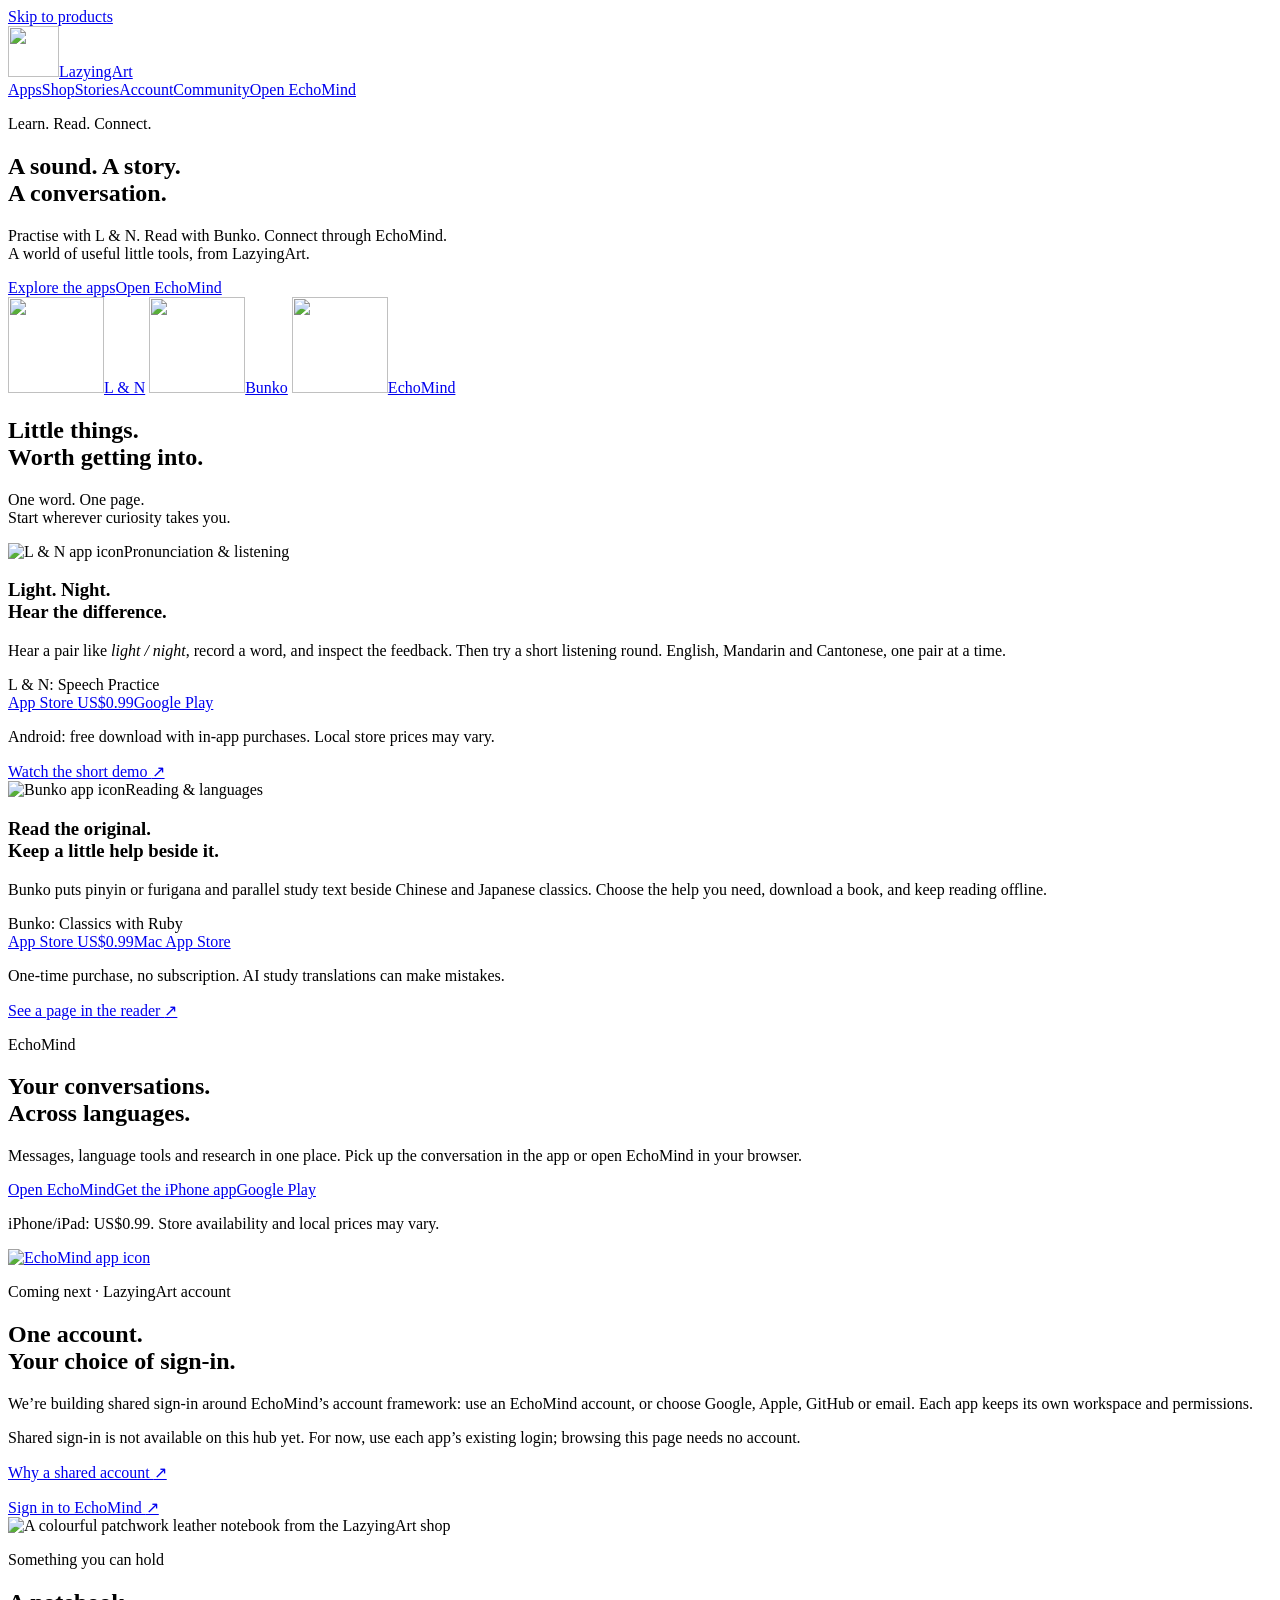
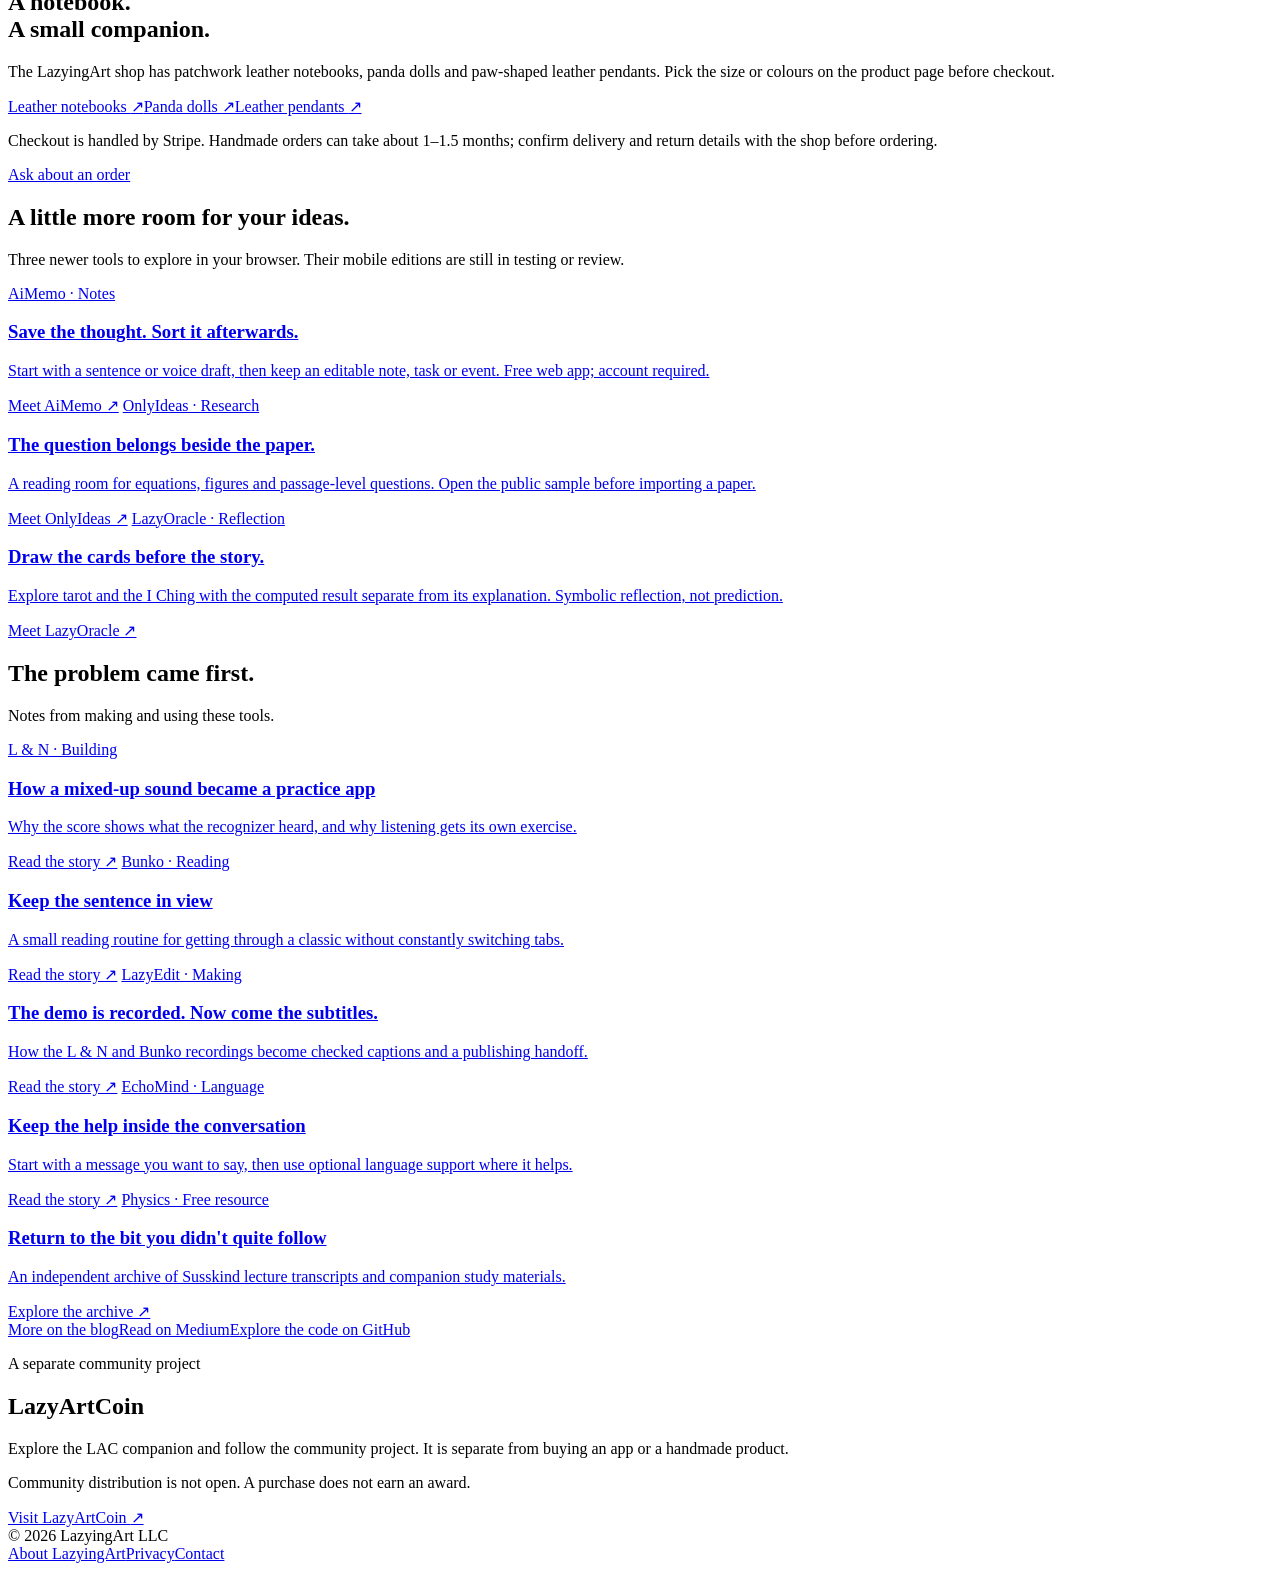
==== public/index.html @ 78e50a81 "Introduce shared account plans and existing EchoMind sign-in" ====
<!doctype html>
<html lang="en">
<head>
  <meta charset="utf-8">
  <meta name="viewport" content="width=device-width, initial-scale=1">
  <title>LazyingArt — tools for learning, reading and making</title>
  <meta name="description" content="L & N pronunciation practice, Bunko's annotated classics, handmade LazyingArt goods, and the stories behind the tools. Find the right app or product and its official checkout.">
  <meta name="theme-color" content="#f5f5f7">
  <meta property="og:title" content="LazyingArt — tools for learning, reading and making">
  <meta property="og:description" content="Small tools built around real problems. Explore L & N, Bunko, handmade goods and the stories behind them.">
  <meta property="og:type" content="website">
  <meta property="og:url" content="https://platform.lazying.art/">
  <meta name="twitter:card" content="summary">
  <link rel="canonical" href="https://platform.lazying.art/">
  <link rel="icon" href="/favicon.ico" type="image/x-icon" sizes="16x16 32x32 48x48 64x64 128x128 256x256">
  <link rel="icon" href="/assets/panda-v1/favicon-32x32.png" type="image/png" sizes="32x32">
  <link rel="icon" href="/assets/panda-v1/favicon-96x96.png" type="image/png" sizes="96x96">
  <link rel="apple-touch-icon" href="/apple-touch-icon.png" sizes="180x180">
  <link rel="manifest" href="/site.webmanifest">
  <link rel="stylesheet" href="/styles.css">
</head>
<body>
  <a class="skip" href="#main">Skip to products</a>
  <header class="header wrap">
    <a class="brand" href="https://lazying.art/" aria-label="LazyingArt home"><img src="/assets/panda-v1/logo-256.png" width="51" height="51" alt=""><span>LazyingArt</span></a>
    <nav aria-label="Main navigation"><a href="#apps">Apps</a><a href="#shop">Shop</a><a href="#stories">Stories</a><a href="#account">Account</a><a href="#community">Community</a><a class="nav-cta" href="https://chat.lazying.art/">Open EchoMind</a></nav>
  </header>
  <main id="main">
    <section class="intro wrap" aria-labelledby="intro-title">
      <p class="eyebrow">Learn. Read. Connect.</p>
      <h1 id="intro-title">A sound. A story.<br><span>A conversation.</span></h1>
      <p class="lede">Practise with L &amp; N. Read with Bunko. Connect through EchoMind.<br class="desktop-break"> A world of useful little tools, from LazyingArt.</p>
      <div class="actions hero-actions"><a class="button" href="#apps">Explore the apps</a><a class="button outline" href="https://chat.lazying.art/">Open EchoMind</a></div>
      <div class="app-shelf" aria-label="Explore LazyingArt apps">
        <a href="#apps"><img src="/assets/landn.png" width="96" height="96" alt=""><span>L &amp; N</span></a>
        <a href="#apps"><img src="/assets/bunko.png" width="96" height="96" alt=""><span>Bunko</span></a>
        <a href="#chat"><img src="/assets/echomind.png" width="96" height="96" alt=""><span>EchoMind</span></a>
      </div>
    </section>

    <section class="wrap section" id="apps" aria-labelledby="apps-title">
      <div class="section-heading"><h2 id="apps-title">Little things.<br>Worth getting into.</h2><p>One word. One page.<br>Start wherever curiosity takes you.</p></div>
      <div class="app-grid">
        <article class="app-card speech">
          <div class="app-top"><img src="/assets/landn.png" width="72" height="72" alt="L & N app icon"><span class="tag">Pronunciation &amp; listening</span></div>
          <h3>Light. Night.<br>Hear the difference.</h3>
          <p>Hear a pair like <em>light / night</em>, record a word, and inspect the feedback. Then try a short listening round. English, Mandarin and Cantonese, one pair at a time.</p>
          <div class="product-name">L &amp; N: Speech Practice</div>
          <div class="actions"><a class="button" href="https://apps.apple.com/us/app/l-n-speech-practice/id6808872450">App Store <span>US$0.99</span></a><a class="button outline" href="https://play.google.com/store/apps/details?id=art.lazying.landn">Google Play</a></div>
          <p class="small">Android: free download with in-app purchases. Local store prices may vary.</p>
          <a class="text-link" href="https://www.youtube.com/shorts/Nlsx_5U6g6U">Watch the short demo <span aria-hidden="true">↗</span></a>
        </article>
        <article class="app-card reader">
          <div class="app-top"><img src="/assets/bunko.png" width="72" height="72" alt="Bunko app icon"><span class="tag">Reading &amp; languages</span></div>
          <h3>Read the original.<br>Keep a little help beside it.</h3>
          <p>Bunko puts pinyin or furigana and parallel study text beside Chinese and Japanese classics. Choose the help you need, download a book, and keep reading offline.</p>
          <div class="product-name">Bunko: Classics with Ruby</div>
          <div class="actions"><a class="button" href="https://apps.apple.com/us/app/bunko-classics-with-ruby/id6815137919">App Store <span>US$0.99</span></a><a class="button outline" href="https://apps.apple.com/us/app/bunko-classics-with-ruby/id6815137919?platform=mac">Mac App Store</a></div>
          <p class="small">One-time purchase, no subscription. AI study translations can make mistakes.</p>
          <a class="text-link" href="https://www.youtube.com/shorts/CcziX7FoW2M">See a page in the reader <span aria-hidden="true">↗</span></a>
        </article>
      </div>
    </section>

    <section class="wrap section" id="chat" aria-labelledby="chat-title">
      <div class="echo-panel reveal">
        <div class="echo-copy"><p class="eyebrow">EchoMind</p><h2 id="chat-title">Your conversations.<br><span>Across languages.</span></h2><p>Messages, language tools and research in one place. Pick up the conversation in the app or open EchoMind in your browser.</p>
          <div class="actions"><a class="button" href="https://chat.lazying.art/">Open EchoMind</a><a class="button outline" href="https://apps.apple.com/us/app/echomind-language-research/id6793615455">Get the iPhone app</a><a class="button outline" href="https://play.google.com/store/apps/details?id=art.lazying.echomind">Google Play</a></div>
          <p class="small">iPhone/iPad: US$0.99. Store availability and local prices may vary.</p>
        </div>
        <a class="echo-art" href="https://chat.lazying.art/" aria-label="Open EchoMind chat"><img src="/assets/echomind.png" width="360" height="360" loading="lazy" alt="EchoMind app icon"></a>
      </div>
    </section>

    <section class="wrap section" id="account" aria-labelledby="account-title">
      <div class="community-panel account-panel">
        <div><p class="eyebrow">Coming next · LazyingArt account</p><h2 id="account-title">One account.<br>Your choice of sign-in.</h2><p>We’re building shared sign-in around EchoMind’s account framework: use an EchoMind account, or choose Google, Apple, GitHub or email. Each app keeps its own workspace and permissions.</p><p class="small">Shared sign-in is not available on this hub yet. For now, use each app’s existing login; browsing this page needs no account.</p><p><a class="text-link" href="https://blog.lazying.art/html/computer_internet/3873/lazyingart-platform-tools-shared-account.html">Why a shared account <span aria-hidden="true">↗</span></a></p></div>
        <a class="button outline" href="https://chat.lazying.art/login">Sign in to EchoMind <span aria-hidden="true">↗</span></a>
      </div>
    </section>

    <section class="wrap section" id="shop" aria-labelledby="shop-title">
      <div class="shop-panel reveal">
        <img class="notebook" src="/assets/notebook.webp" width="1279" height="1706" loading="lazy" alt="A colourful patchwork leather notebook from the LazyingArt shop">
        <div class="shop-copy"><p class="eyebrow">Something you can hold</p><h2 id="shop-title">A notebook.<br>A small companion.</h2>
          <p>The LazyingArt shop has patchwork leather notebooks, panda dolls and paw-shaped leather pendants. Pick the size or colours on the product page before checkout.</p>
          <div class="shop-links"><a href="https://buy.lazying.art/#notebook">Leather notebooks <span aria-hidden="true">↗</span></a><a href="https://buy.lazying.art/#panda">Panda dolls <span aria-hidden="true">↗</span></a><a href="https://buy.lazying.art/#pendant">Leather pendants <span aria-hidden="true">↗</span></a></div>
          <p class="small">Checkout is handled by Stripe. Handmade orders can take about 1–1.5 months; confirm delivery and return details with the shop before ordering.</p>
          <a class="text-link" href="mailto:hello@lazying.art?subject=Handmade%20product%20order">Ask about an order</a>
        </div>
      </div>
    </section>

    <section class="wrap section" id="explore" aria-labelledby="explore-title">
      <div class="section-heading"><h2 id="explore-title">A little more room for your ideas.</h2><p>Three newer tools to explore in your browser. Their mobile editions are still in testing or review.</p></div>
      <div class="story-grid">
        <a class="story" href="https://blog.lazying.art/html/computer_internet/3862/aimemo-turn-a-thought-into-a-note.html"><span class="eyebrow">AiMemo · Notes</span><h3>Save the thought. Sort it afterwards.</h3><p>Start with a sentence or voice draft, then keep an editable note, task or event. Free web app; account required.</p><span class="text-link">Meet AiMemo ↗</span></a>
        <a class="story" href="https://blog.lazying.art/html/computer_internet/3864/onlyideas-read-papers-equations-questions.html"><span class="eyebrow">OnlyIdeas · Research</span><h3>The question belongs beside the paper.</h3><p>A reading room for equations, figures and passage-level questions. Open the public sample before importing a paper.</p><span class="text-link">Meet OnlyIdeas ↗</span></a>
        <a class="story" href="https://blog.lazying.art/html/computer_internet/3866/lazyoracle-cards-rules-before-ai-story.html"><span class="eyebrow">LazyOracle · Reflection</span><h3>Draw the cards before the story.</h3><p>Explore tarot and the I Ching with the computed result separate from its explanation. Symbolic reflection, not prediction.</p><span class="text-link">Meet LazyOracle ↗</span></a>
      </div>
    </section>

    <section class="wrap section" id="stories" aria-labelledby="stories-title">
      <div class="section-heading"><h2 id="stories-title">The problem came first.</h2><p>Notes from making and using these tools.</p></div>
      <div class="story-grid">
        <a class="story" href="https://blog.lazying.art/html/computer_internet/3849/l-and-n-pronunciation-listening-practice.html"><span class="eyebrow">L &amp; N · Building</span><h3>How a mixed-up sound became a practice app</h3><p>Why the score shows what the recognizer heard, and why listening gets its own exercise.</p><span class="text-link">Read the story ↗</span></a>
        <a class="story" href="https://blog.lazying.art/html/books/3853/bunko-chinese-japanese-classics-pinyin-furigana.html"><span class="eyebrow">Bunko · Reading</span><h3>Keep the sentence in view</h3><p>A small reading routine for getting through a classic without constantly switching tabs.</p><span class="text-link">Read the story ↗</span></a>
        <a class="story" href="https://blog.lazying.art/html/computer_internet/3857/app-demo-subtitles-lazyedit-workflow.html"><span class="eyebrow">LazyEdit · Making</span><h3>The demo is recorded. Now come the subtitles.</h3><p>How the L &amp; N and Bunko recordings become checked captions and a publishing handoff.</p><span class="text-link">Read the story ↗</span></a>
        <a class="story" href="https://blog.lazying.art/html/computer_internet/3867/echomind-language-help-in-conversation.html"><span class="eyebrow">EchoMind · Language</span><h3>Keep the help inside the conversation</h3><p>Start with a message you want to say, then use optional language support where it helps.</p><span class="text-link">Read the story ↗</span></a>
        <a class="story" href="https://github.com/lachlanchen/leonardsusskind"><span class="eyebrow">Physics · Free resource</span><h3>Return to the bit you didn't quite follow</h3><p>An independent archive of Susskind lecture transcripts and companion study materials.</p><span class="text-link">Explore the archive ↗</span></a>
      </div>
      <div class="more-links"><a href="https://blog.lazying.art/">More on the blog</a><a href="https://lazyingart.medium.com/">Read on Medium</a><a href="https://github.com/lachlanchen">Explore the code on GitHub</a></div>
    </section>

    <section class="wrap section" id="community" aria-labelledby="community-title">
      <div class="community-panel"><div><p class="eyebrow">A separate community project</p><h2 id="community-title">LazyArtCoin</h2><p>Explore the LAC companion and follow the community project. It is separate from buying an app or a handmade product.</p><p class="small">Community distribution is not open. A purchase does not earn an award.</p></div><a class="button outline" href="https://coin.lazying.art/">Visit LazyArtCoin <span aria-hidden="true">↗</span></a></div>
    </section>
  </main>
  <footer class="wrap footer"><span>© 2026 LazyingArt LLC</span><div><a href="https://lazying.art/">About LazyingArt</a><a href="/privacy.html">Privacy</a><a href="mailto:hello@lazying.art">Contact</a></div></footer>
</body>
</html>
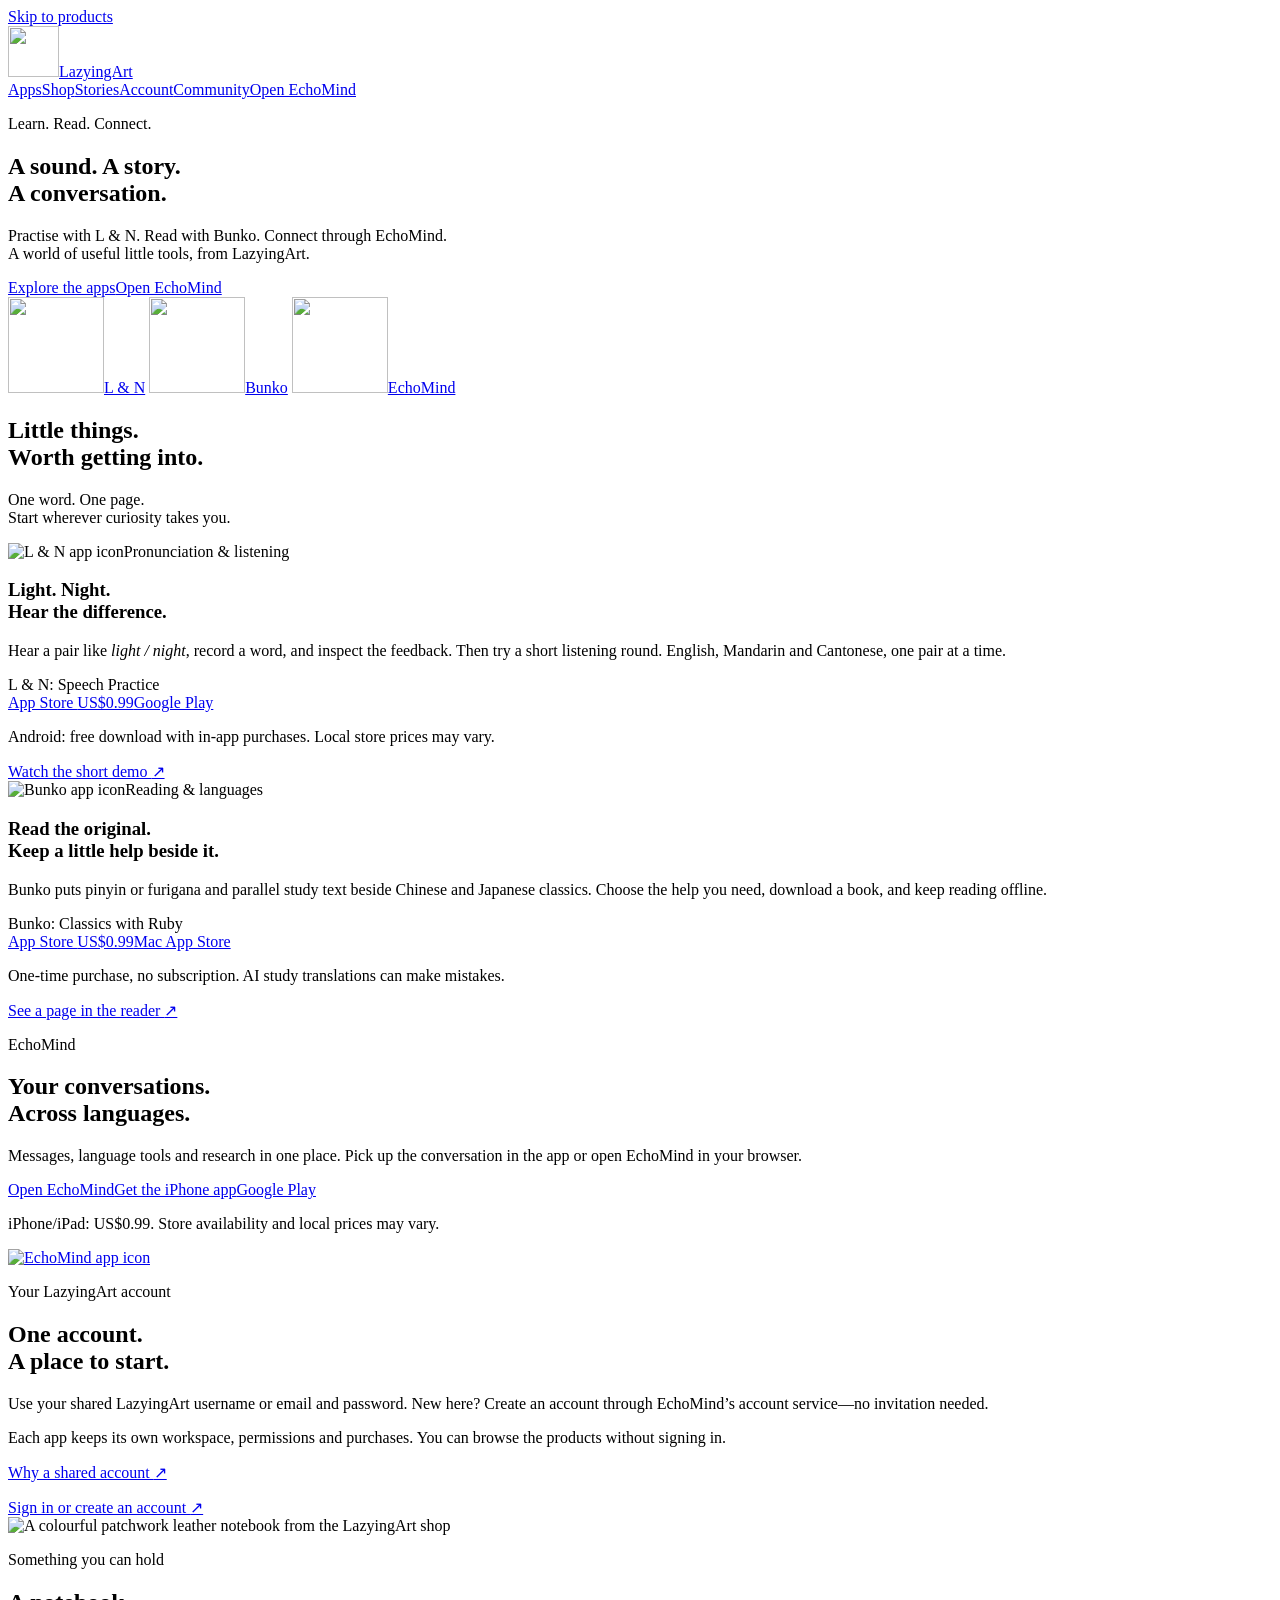
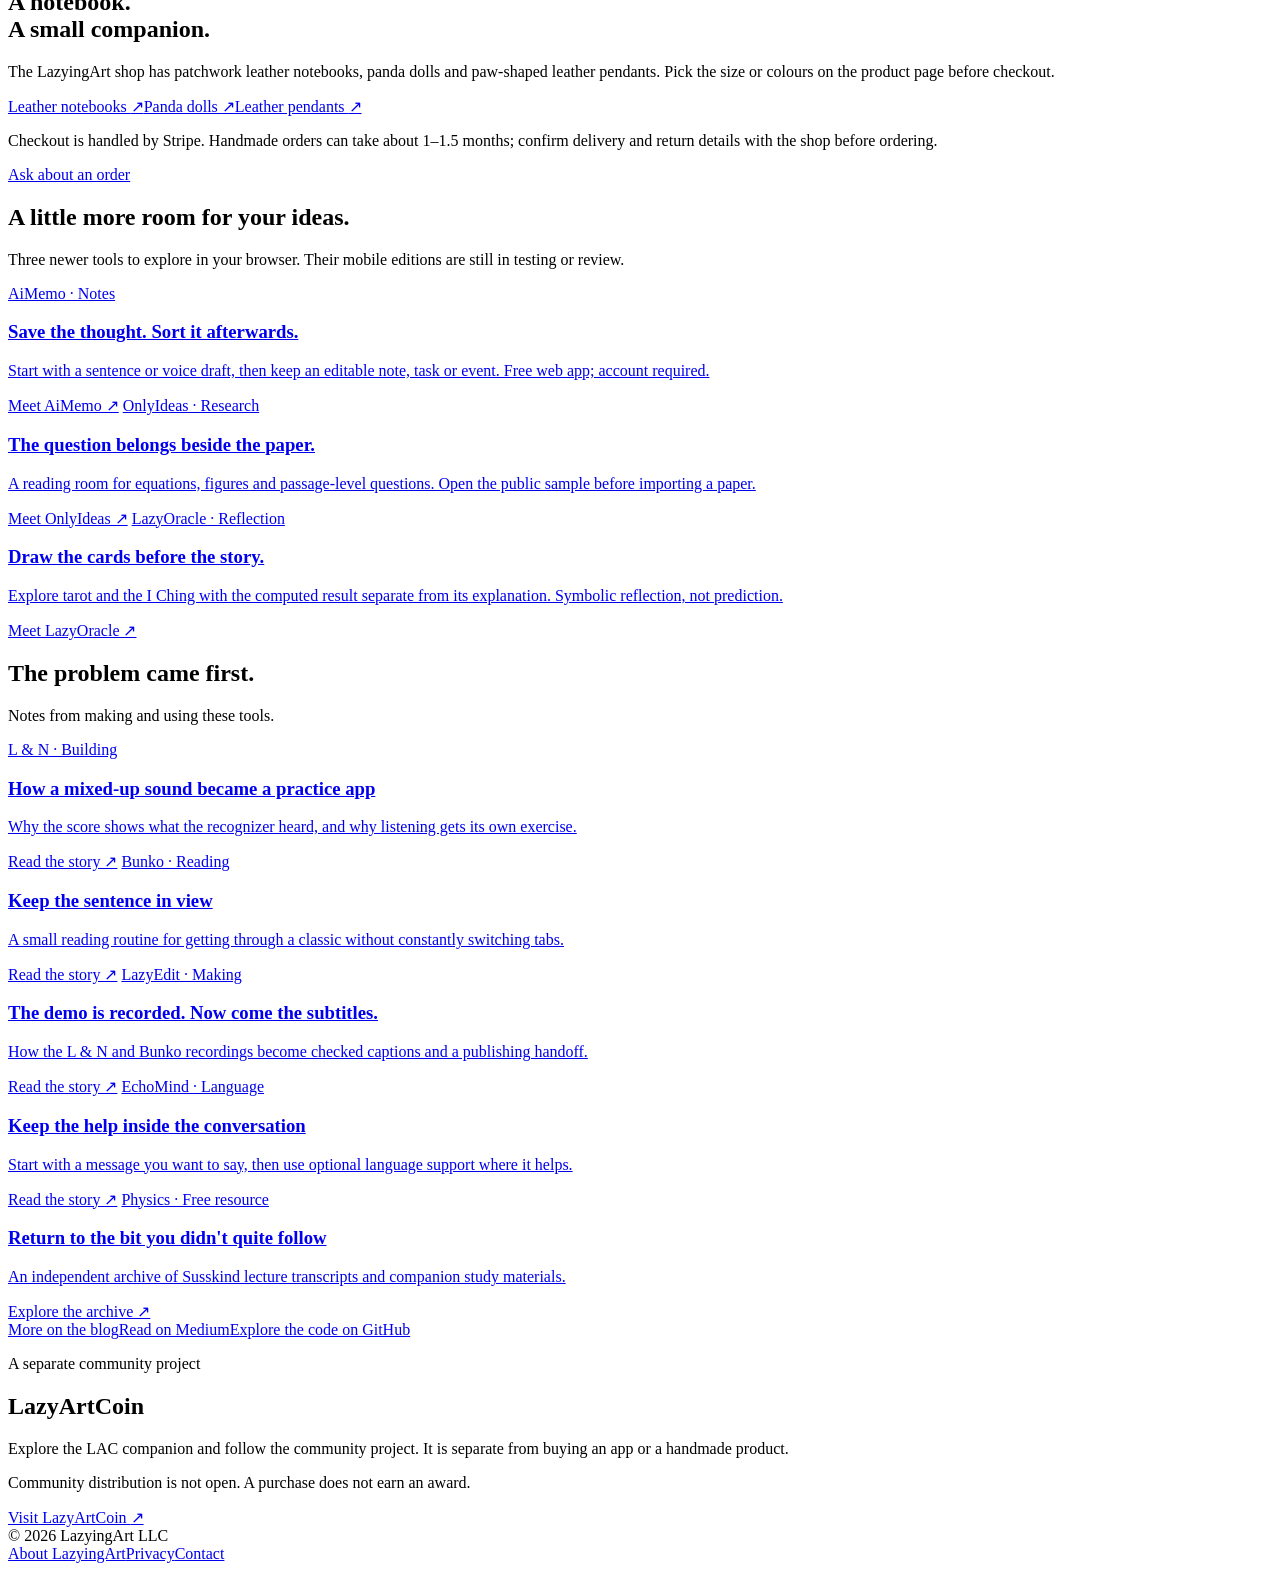
==== commit eaf9ed82: "Prepare account entry and document live qualification gate" ====
--- a/public/index.html
+++ b/public/index.html
@@ -23,7 +23,7 @@
   <a class="skip" href="#main">Skip to products</a>
   <header class="header wrap">
     <a class="brand" href="https://lazying.art/" aria-label="LazyingArt home"><img src="/assets/panda-v1/logo-256.png" width="51" height="51" alt=""><span>LazyingArt</span></a>
-    <nav aria-label="Main navigation"><a href="#apps">Apps</a><a href="#shop">Shop</a><a href="#stories">Stories</a><a href="#account">Account</a><a href="#community">Community</a><a class="nav-cta" href="https://chat.lazying.art/">Open EchoMind</a></nav>
+    <nav aria-label="Main navigation"><a href="#apps">Apps</a><a href="#shop">Shop</a><a href="#stories">Stories</a><a href="/account">Account</a><a href="#community">Community</a><a class="nav-cta" href="https://chat.lazying.art/">Open EchoMind</a></nav>
   </header>
   <main id="main">
     <section class="intro wrap" aria-labelledby="intro-title">
@@ -74,8 +74,8 @@
 
     <section class="wrap section" id="account" aria-labelledby="account-title">
       <div class="community-panel account-panel">
-        <div><p class="eyebrow">Coming next · LazyingArt account</p><h2 id="account-title">One account.<br>Your choice of sign-in.</h2><p>We’re building shared sign-in around EchoMind’s account framework: use an EchoMind account, or choose Google, Apple, GitHub or email. Each app keeps its own workspace and permissions.</p><p class="small">Shared sign-in is not available on this hub yet. For now, use each app’s existing login; browsing this page needs no account.</p><p><a class="text-link" href="https://blog.lazying.art/html/computer_internet/3873/lazyingart-platform-tools-shared-account.html">Why a shared account <span aria-hidden="true">↗</span></a></p></div>
-        <a class="button outline" href="https://chat.lazying.art/login">Sign in to EchoMind <span aria-hidden="true">↗</span></a>
+        <div><p class="eyebrow">Your LazyingArt account</p><h2 id="account-title">One account.<br>A place to start.</h2><p>Use your shared LazyingArt username or email and password. New here? Create an account through EchoMind’s account service—no invitation needed.</p><p class="small">Each app keeps its own workspace, permissions and purchases. You can browse the products without signing in.</p><p><a class="text-link" href="https://blog.lazying.art/html/computer_internet/3873/lazyingart-platform-tools-shared-account.html">Why a shared account <span aria-hidden="true">↗</span></a></p></div>
+        <a class="button outline" href="/account">Sign in or create an account <span aria-hidden="true">↗</span></a>
       </div>
     </section>
 
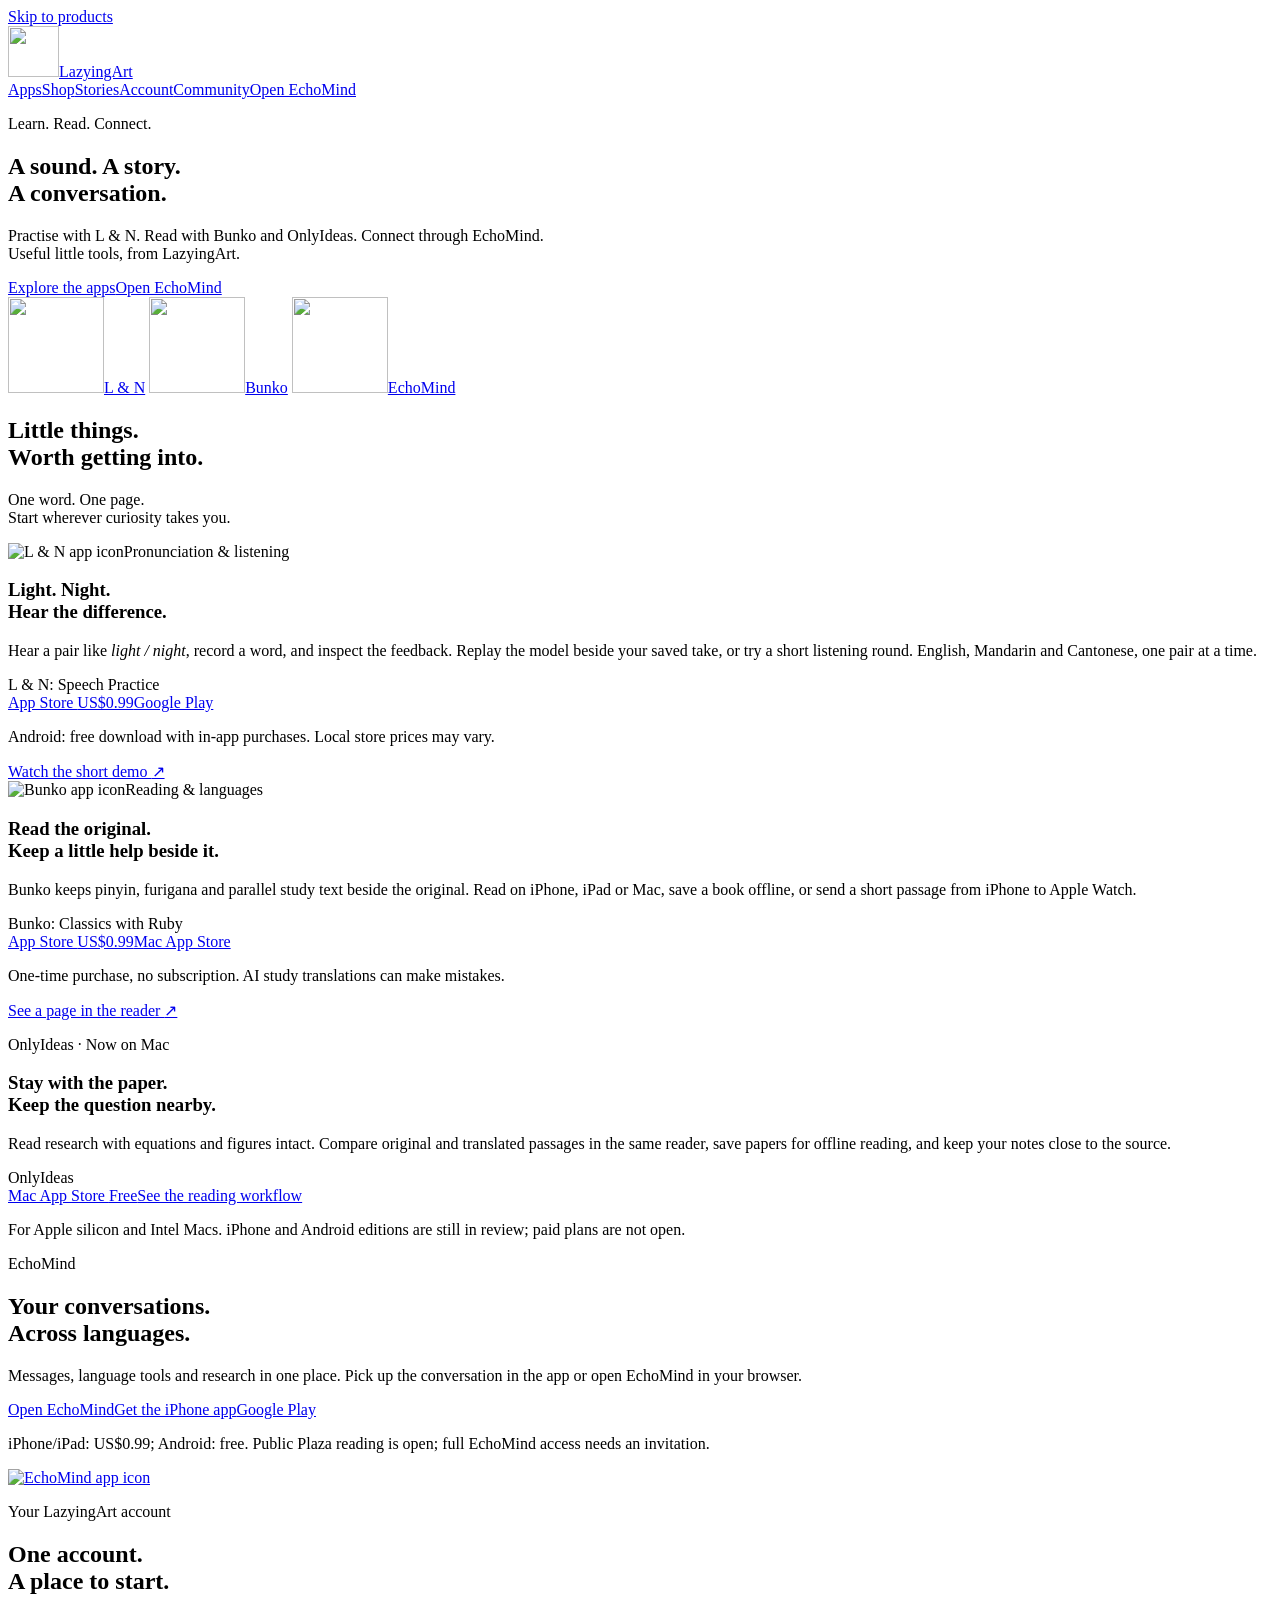
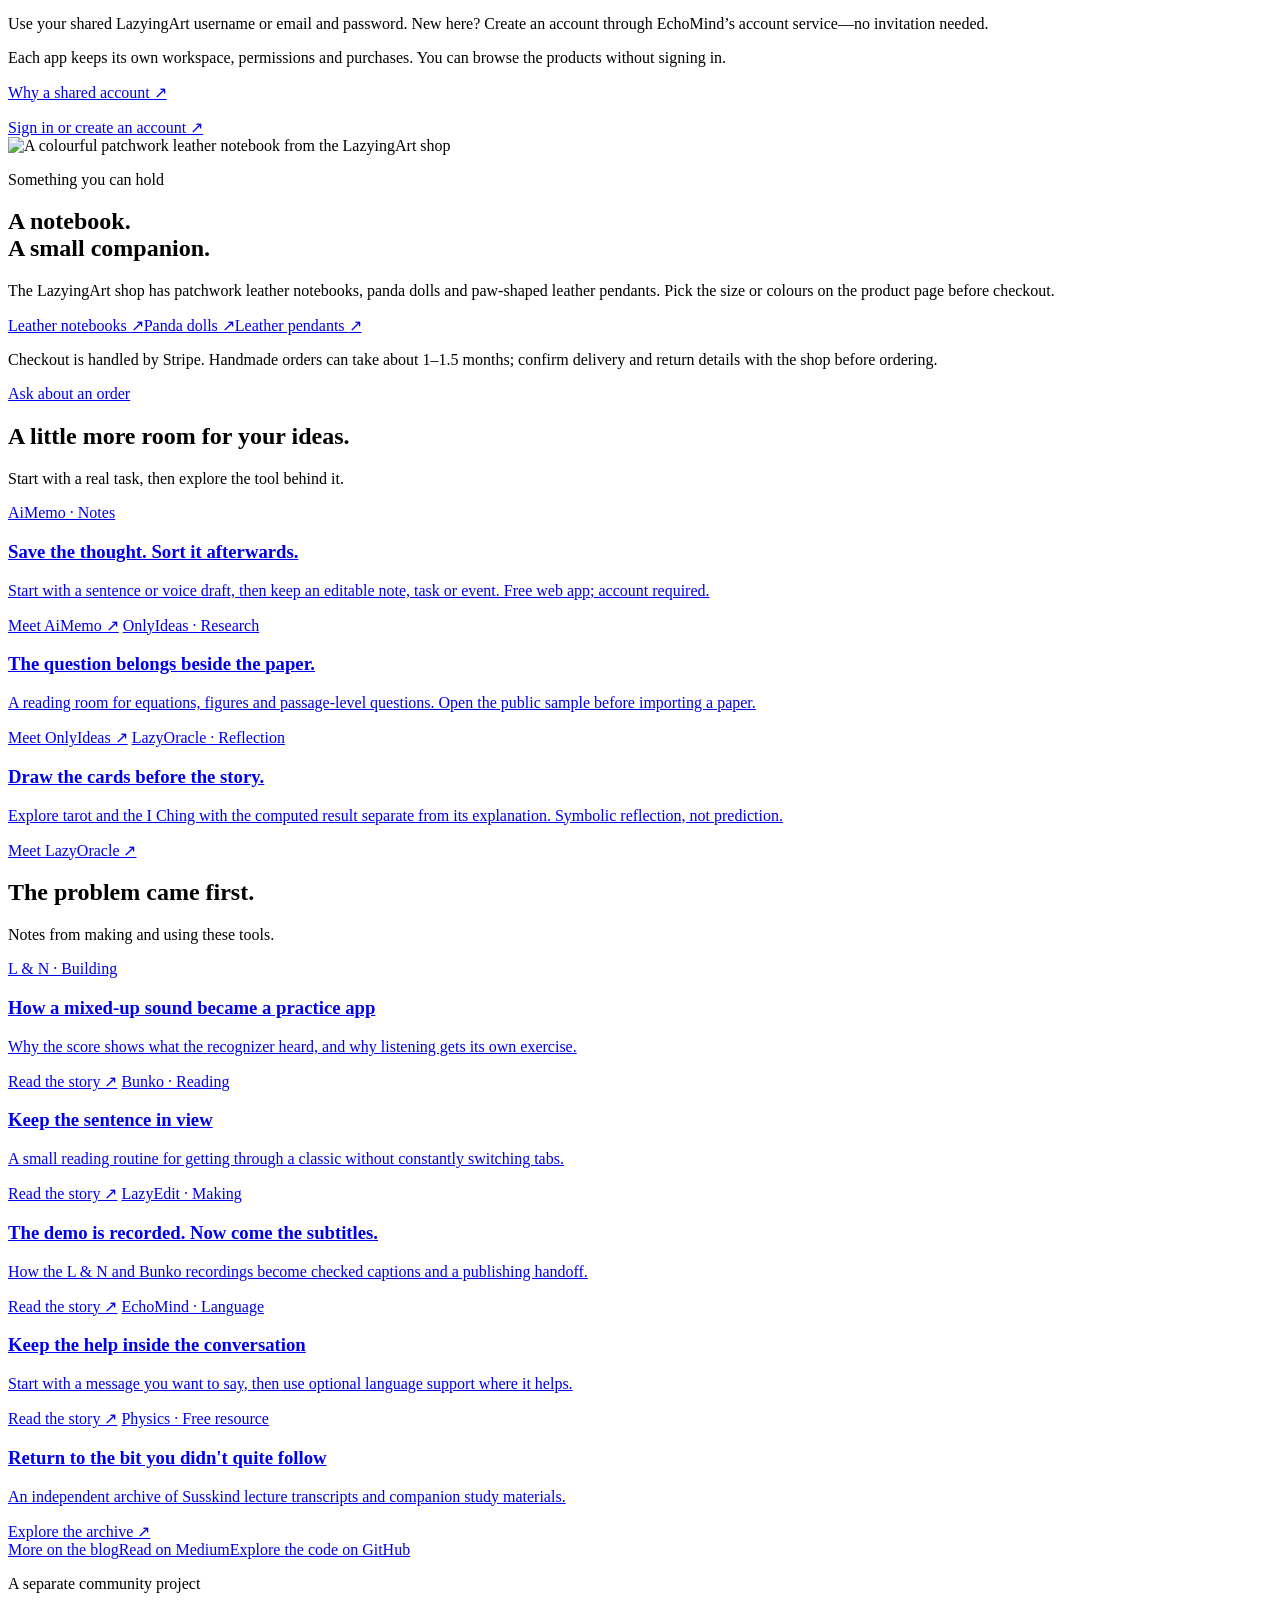
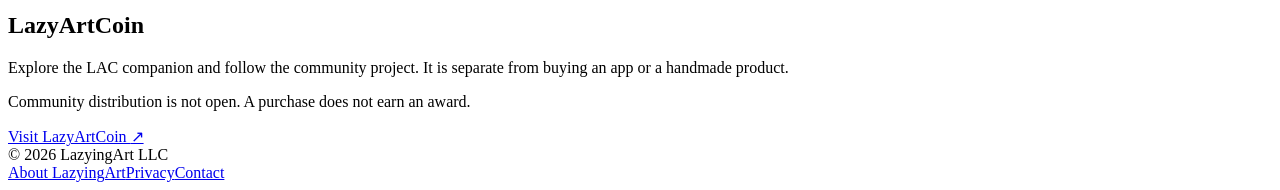
==== commit 45adf3c3: "Feature OnlyIdeas Mac and Bunko Watch with verified access" ====
--- a/public/index.html
+++ b/public/index.html
@@ -4,10 +4,10 @@
   <meta charset="utf-8">
   <meta name="viewport" content="width=device-width, initial-scale=1">
   <title>LazyingArt — tools for learning, reading and making</title>
-  <meta name="description" content="L & N pronunciation practice, Bunko's annotated classics, handmade LazyingArt goods, and the stories behind the tools. Find the right app or product and its official checkout.">
+  <meta name="description" content="Practise with L & N, read classics with Bunko, explore research with OnlyIdeas for Mac, and connect through EchoMind. Find LazyingArt's official apps and handmade goods.">
   <meta name="theme-color" content="#f5f5f7">
   <meta property="og:title" content="LazyingArt — tools for learning, reading and making">
-  <meta property="og:description" content="Small tools built around real problems. Explore L & N, Bunko, handmade goods and the stories behind them.">
+  <meta property="og:description" content="Pronunciation, classics, research and conversation. Explore L & N, Bunko, OnlyIdeas and EchoMind, with official store links.">
   <meta property="og:type" content="website">
   <meta property="og:url" content="https://platform.lazying.art/">
   <meta name="twitter:card" content="summary">
@@ -29,7 +29,7 @@
     <section class="intro wrap" aria-labelledby="intro-title">
       <p class="eyebrow">Learn. Read. Connect.</p>
       <h1 id="intro-title">A sound. A story.<br><span>A conversation.</span></h1>
-      <p class="lede">Practise with L &amp; N. Read with Bunko. Connect through EchoMind.<br class="desktop-break"> A world of useful little tools, from LazyingArt.</p>
+      <p class="lede">Practise with L &amp; N. Read with Bunko and OnlyIdeas. Connect through EchoMind.<br class="desktop-break"> Useful little tools, from LazyingArt.</p>
       <div class="actions hero-actions"><a class="button" href="#apps">Explore the apps</a><a class="button outline" href="https://chat.lazying.art/">Open EchoMind</a></div>
       <div class="app-shelf" aria-label="Explore LazyingArt apps">
         <a href="#apps"><img src="/assets/landn.png" width="96" height="96" alt=""><span>L &amp; N</span></a>
@@ -44,7 +44,7 @@
         <article class="app-card speech">
           <div class="app-top"><img src="/assets/landn.png" width="72" height="72" alt="L & N app icon"><span class="tag">Pronunciation &amp; listening</span></div>
           <h3>Light. Night.<br>Hear the difference.</h3>
-          <p>Hear a pair like <em>light / night</em>, record a word, and inspect the feedback. Then try a short listening round. English, Mandarin and Cantonese, one pair at a time.</p>
+          <p>Hear a pair like <em>light / night</em>, record a word, and inspect the feedback. Replay the model beside your saved take, or try a short listening round. English, Mandarin and Cantonese, one pair at a time.</p>
           <div class="product-name">L &amp; N: Speech Practice</div>
           <div class="actions"><a class="button" href="https://apps.apple.com/us/app/l-n-speech-practice/id6808872450">App Store <span>US$0.99</span></a><a class="button outline" href="https://play.google.com/store/apps/details?id=art.lazying.landn">Google Play</a></div>
           <p class="small">Android: free download with in-app purchases. Local store prices may vary.</p>
@@ -53,11 +53,19 @@
         <article class="app-card reader">
           <div class="app-top"><img src="/assets/bunko.png" width="72" height="72" alt="Bunko app icon"><span class="tag">Reading &amp; languages</span></div>
           <h3>Read the original.<br>Keep a little help beside it.</h3>
-          <p>Bunko puts pinyin or furigana and parallel study text beside Chinese and Japanese classics. Choose the help you need, download a book, and keep reading offline.</p>
+          <p>Bunko keeps pinyin, furigana and parallel study text beside the original. Read on iPhone, iPad or Mac, save a book offline, or send a short passage from iPhone to Apple Watch.</p>
           <div class="product-name">Bunko: Classics with Ruby</div>
           <div class="actions"><a class="button" href="https://apps.apple.com/us/app/bunko-classics-with-ruby/id6815137919">App Store <span>US$0.99</span></a><a class="button outline" href="https://apps.apple.com/us/app/bunko-classics-with-ruby/id6815137919?platform=mac">Mac App Store</a></div>
           <p class="small">One-time purchase, no subscription. AI study translations can make mistakes.</p>
           <a class="text-link" href="https://www.youtube.com/shorts/CcziX7FoW2M">See a page in the reader <span aria-hidden="true">↗</span></a>
+        </article>
+        <article class="app-card research" id="onlyideas">
+          <p class="eyebrow">OnlyIdeas · Now on Mac</p>
+          <h3>Stay with the paper.<br>Keep the question nearby.</h3>
+          <p>Read research with equations and figures intact. Compare original and translated passages in the same reader, save papers for offline reading, and keep your notes close to the source.</p>
+          <div class="product-name">OnlyIdeas</div>
+          <div class="actions"><a class="button" href="https://apps.apple.com/us/app/onlyideas/id6816392935?platform=mac">Mac App Store <span>Free</span></a><a class="button outline" href="https://blog.lazying.art/html/computer_internet/3864/onlyideas-read-papers-equations-questions.html">See the reading workflow</a></div>
+          <p class="small">For Apple silicon and Intel Macs. iPhone and Android editions are still in review; paid plans are not open.</p>
         </article>
       </div>
     </section>
@@ -66,7 +74,7 @@
       <div class="echo-panel reveal">
         <div class="echo-copy"><p class="eyebrow">EchoMind</p><h2 id="chat-title">Your conversations.<br><span>Across languages.</span></h2><p>Messages, language tools and research in one place. Pick up the conversation in the app or open EchoMind in your browser.</p>
           <div class="actions"><a class="button" href="https://chat.lazying.art/">Open EchoMind</a><a class="button outline" href="https://apps.apple.com/us/app/echomind-language-research/id6793615455">Get the iPhone app</a><a class="button outline" href="https://play.google.com/store/apps/details?id=art.lazying.echomind">Google Play</a></div>
-          <p class="small">iPhone/iPad: US$0.99. Store availability and local prices may vary.</p>
+          <p class="small">iPhone/iPad: US$0.99; Android: free. Public Plaza reading is open; full EchoMind access needs an invitation.</p>
         </div>
         <a class="echo-art" href="https://chat.lazying.art/" aria-label="Open EchoMind chat"><img src="/assets/echomind.png" width="360" height="360" loading="lazy" alt="EchoMind app icon"></a>
       </div>
@@ -92,7 +100,7 @@
     </section>
 
     <section class="wrap section" id="explore" aria-labelledby="explore-title">
-      <div class="section-heading"><h2 id="explore-title">A little more room for your ideas.</h2><p>Three newer tools to explore in your browser. Their mobile editions are still in testing or review.</p></div>
+      <div class="section-heading"><h2 id="explore-title">A little more room for your ideas.</h2><p>Start with a real task, then explore the tool behind it.</p></div>
       <div class="story-grid">
         <a class="story" href="https://blog.lazying.art/html/computer_internet/3862/aimemo-turn-a-thought-into-a-note.html"><span class="eyebrow">AiMemo · Notes</span><h3>Save the thought. Sort it afterwards.</h3><p>Start with a sentence or voice draft, then keep an editable note, task or event. Free web app; account required.</p><span class="text-link">Meet AiMemo ↗</span></a>
         <a class="story" href="https://blog.lazying.art/html/computer_internet/3864/onlyideas-read-papers-equations-questions.html"><span class="eyebrow">OnlyIdeas · Research</span><h3>The question belongs beside the paper.</h3><p>A reading room for equations, figures and passage-level questions. Open the public sample before importing a paper.</p><span class="text-link">Meet OnlyIdeas ↗</span></a>
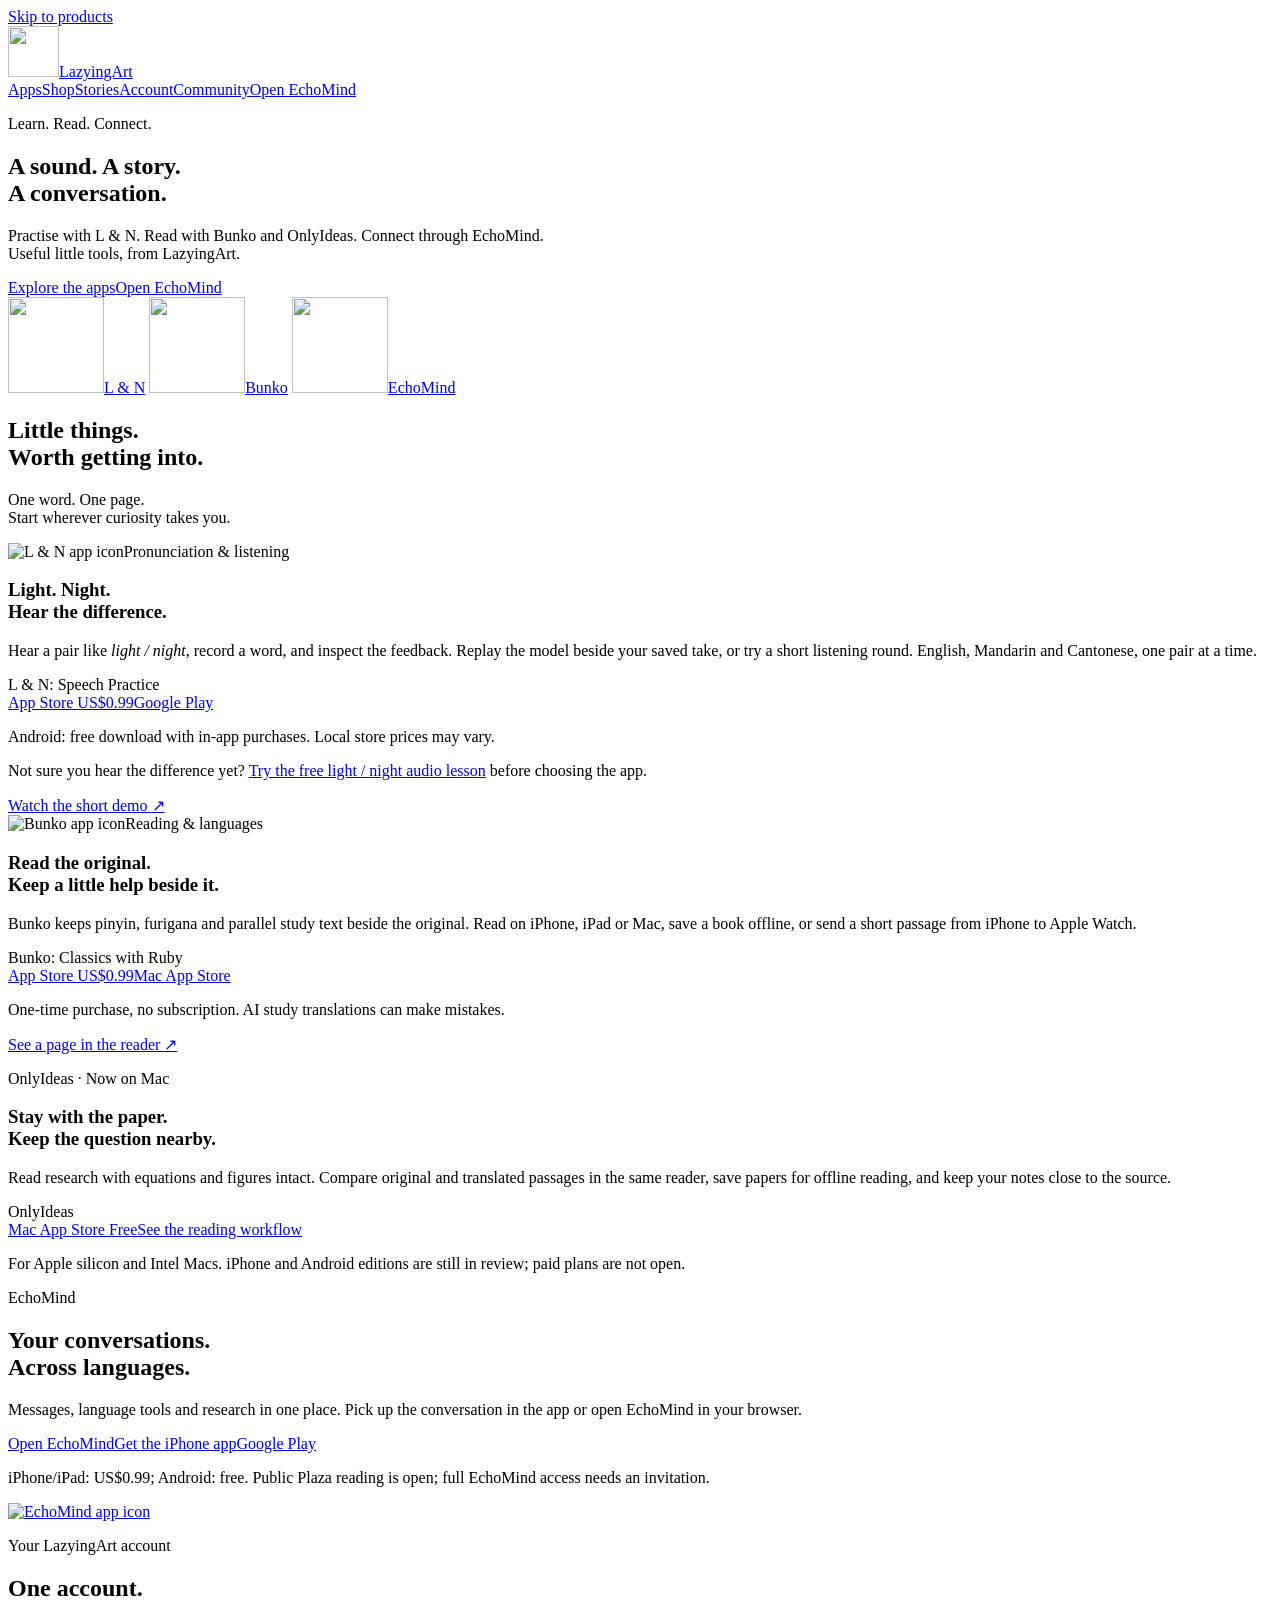
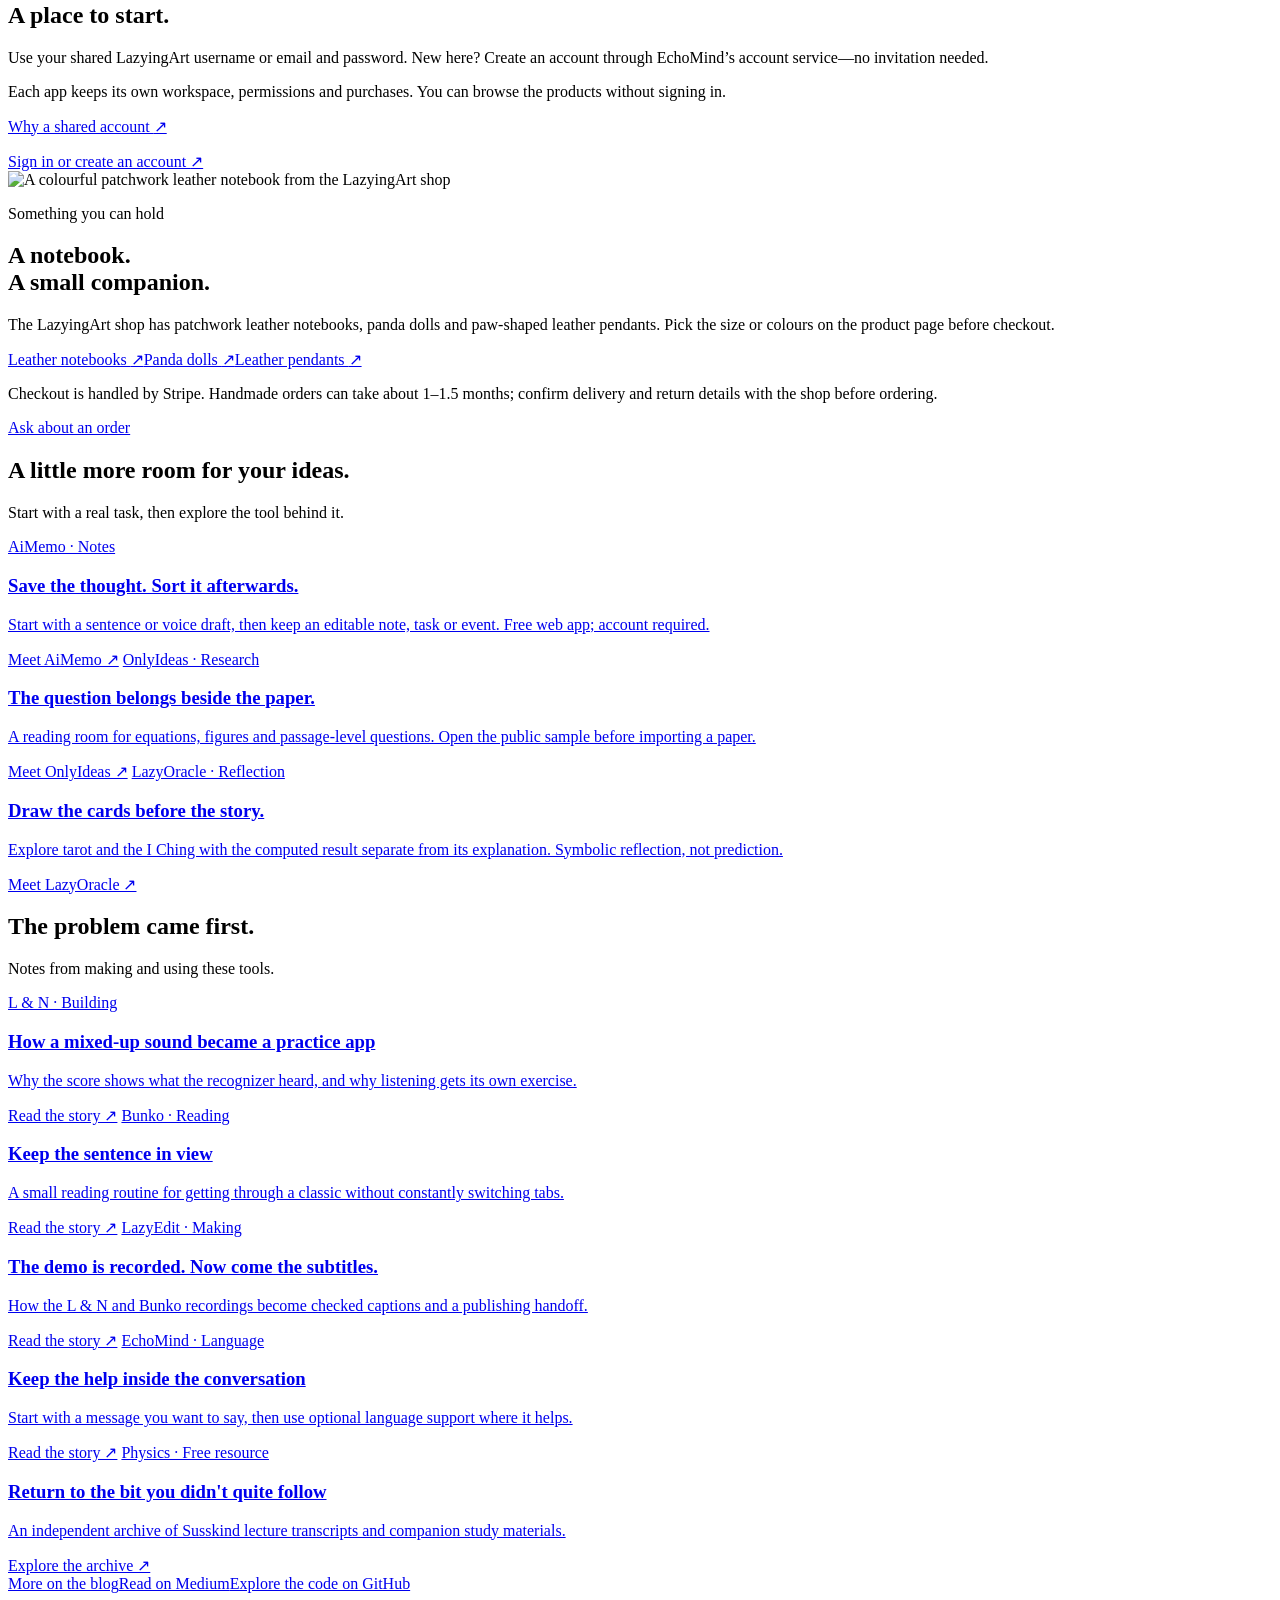
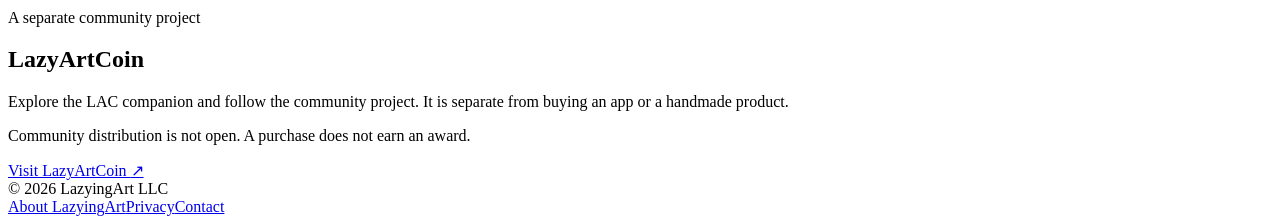
==== commit ac708607: "Offer free L and N audio sample before purchase" ====
--- a/public/index.html
+++ b/public/index.html
@@ -48,6 +48,7 @@
           <div class="product-name">L &amp; N: Speech Practice</div>
           <div class="actions"><a class="button" href="https://apps.apple.com/us/app/l-n-speech-practice/id6808872450">App Store <span>US$0.99</span></a><a class="button outline" href="https://play.google.com/store/apps/details?id=art.lazying.landn">Google Play</a></div>
           <p class="small">Android: free download with in-app purchases. Local store prices may vary.</p>
+          <p>Not sure you hear the difference yet? <a href="https://l-and-n.lazying.art/lessons/light-vs-night/">Try the free light / night audio lesson</a> before choosing the app.</p>
           <a class="text-link" href="https://www.youtube.com/shorts/Nlsx_5U6g6U">Watch the short demo <span aria-hidden="true">↗</span></a>
         </article>
         <article class="app-card reader">
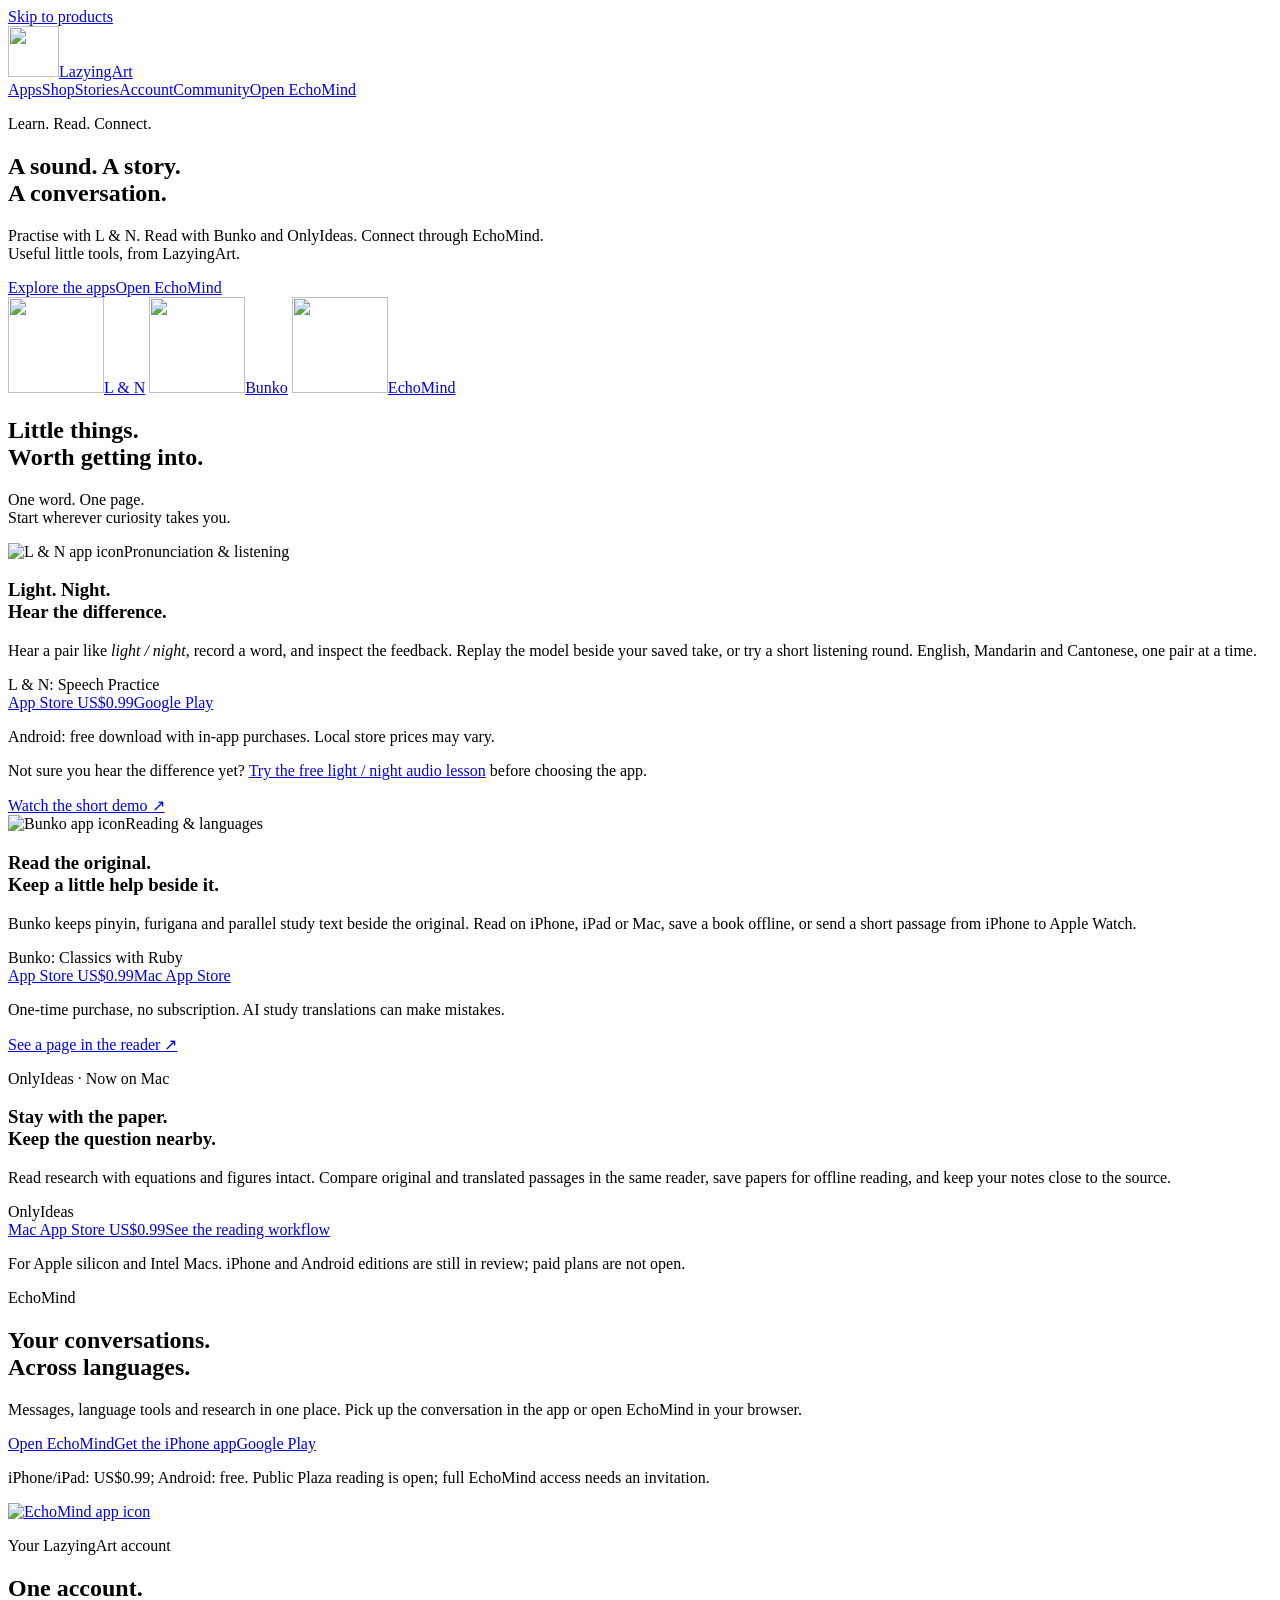
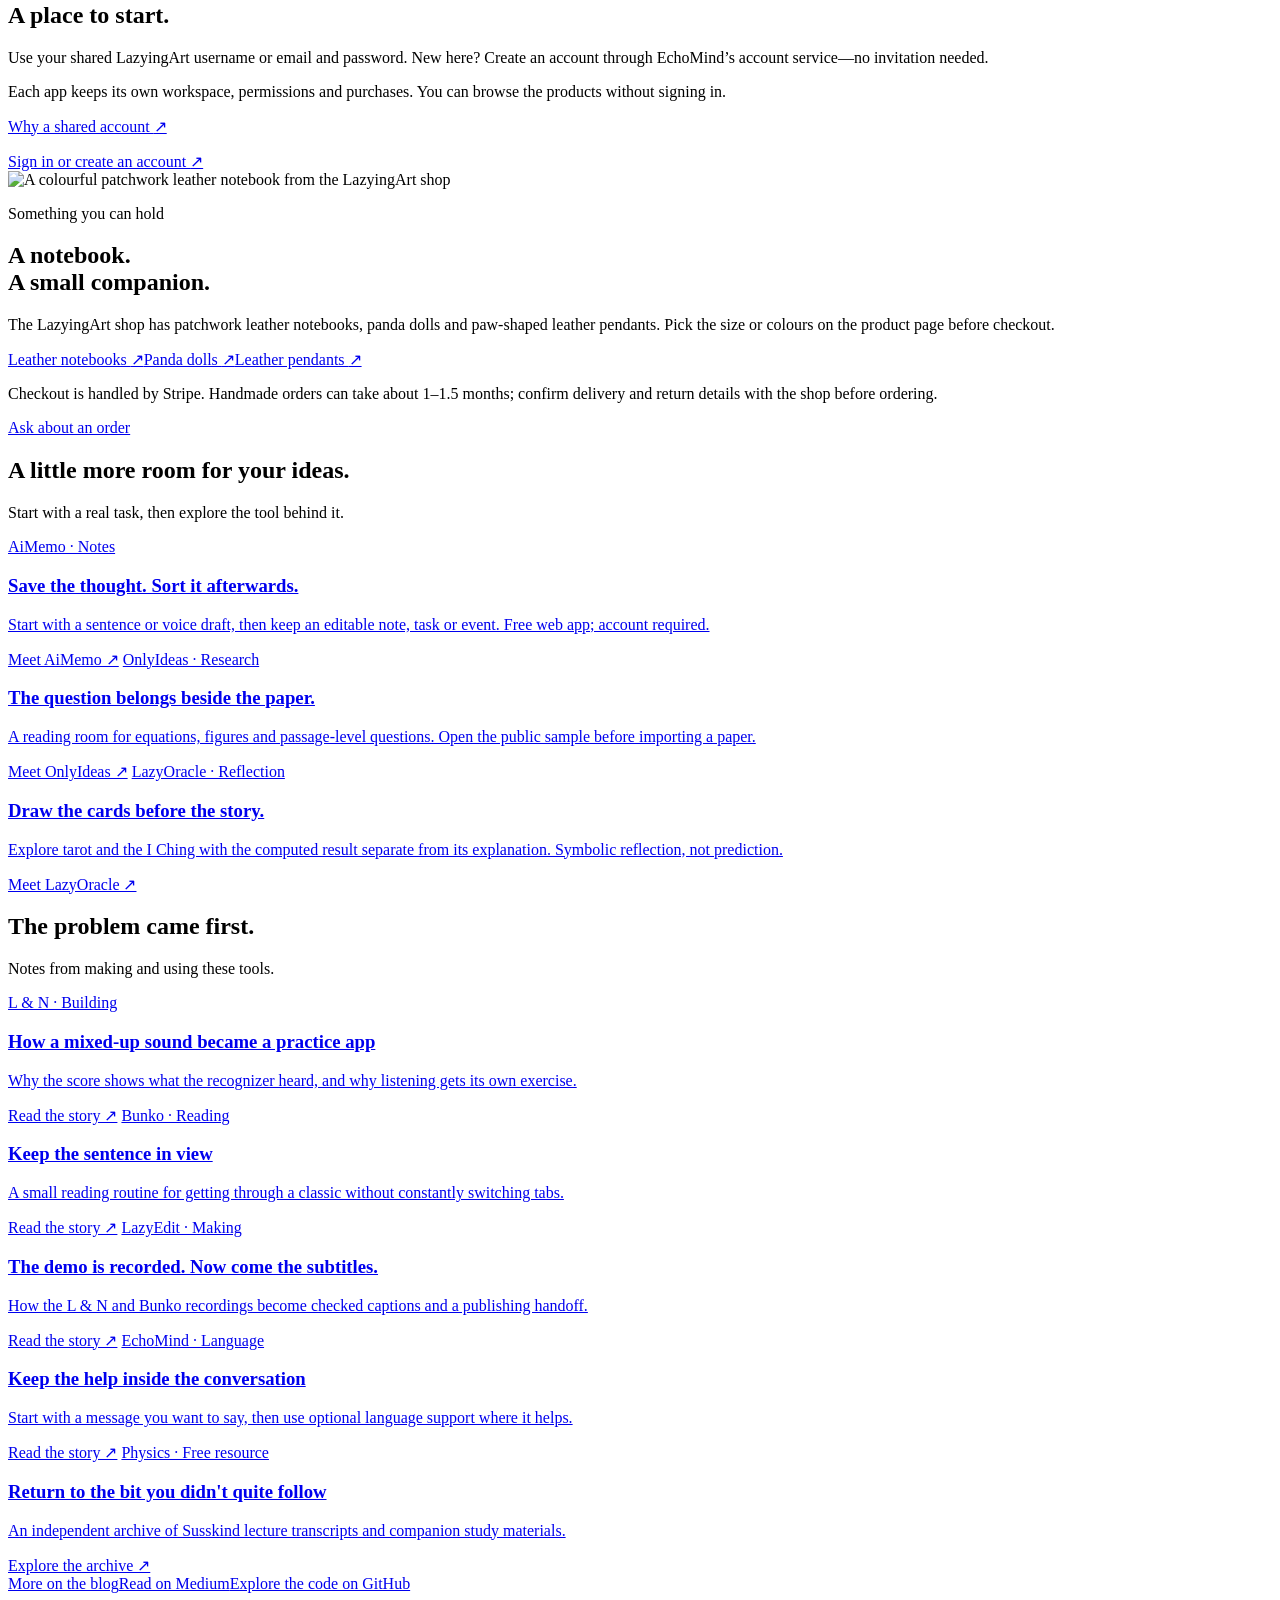
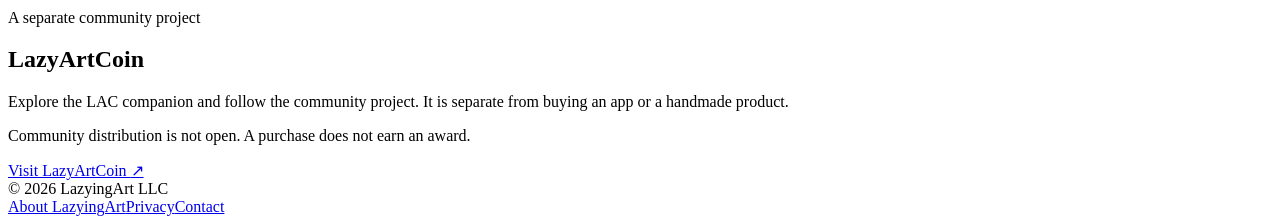
==== commit 42253768: "Correct OnlyIdeas Mac download price" ====
--- a/public/index.html
+++ b/public/index.html
@@ -65,7 +65,7 @@
           <h3>Stay with the paper.<br>Keep the question nearby.</h3>
           <p>Read research with equations and figures intact. Compare original and translated passages in the same reader, save papers for offline reading, and keep your notes close to the source.</p>
           <div class="product-name">OnlyIdeas</div>
-          <div class="actions"><a class="button" href="https://apps.apple.com/us/app/onlyideas/id6816392935?platform=mac">Mac App Store <span>Free</span></a><a class="button outline" href="https://blog.lazying.art/html/computer_internet/3864/onlyideas-read-papers-equations-questions.html">See the reading workflow</a></div>
+          <div class="actions"><a class="button" href="https://apps.apple.com/us/app/onlyideas/id6816392935?platform=mac">Mac App Store <span>US$0.99</span></a><a class="button outline" href="https://blog.lazying.art/html/computer_internet/3864/onlyideas-read-papers-equations-questions.html">See the reading workflow</a></div>
           <p class="small">For Apple silicon and Intel Macs. iPhone and Android editions are still in review; paid plans are not open.</p>
         </article>
       </div>
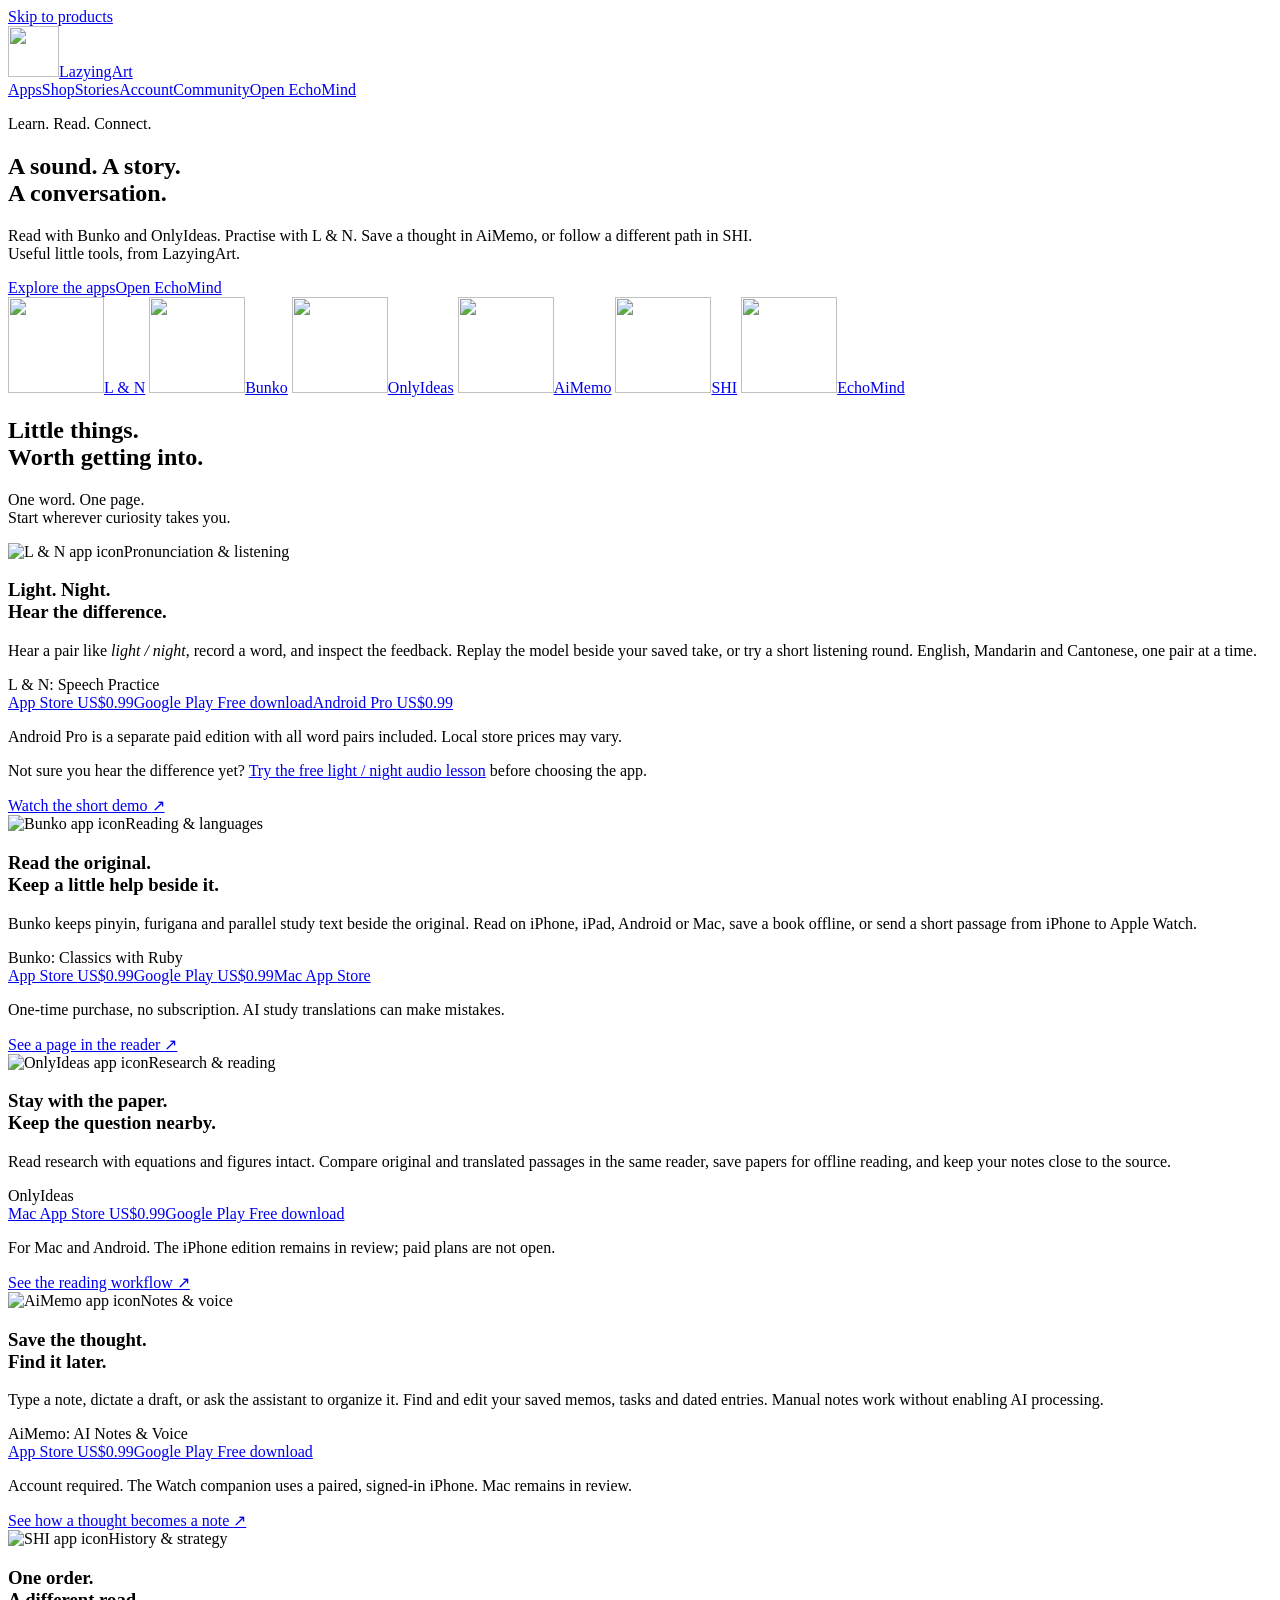
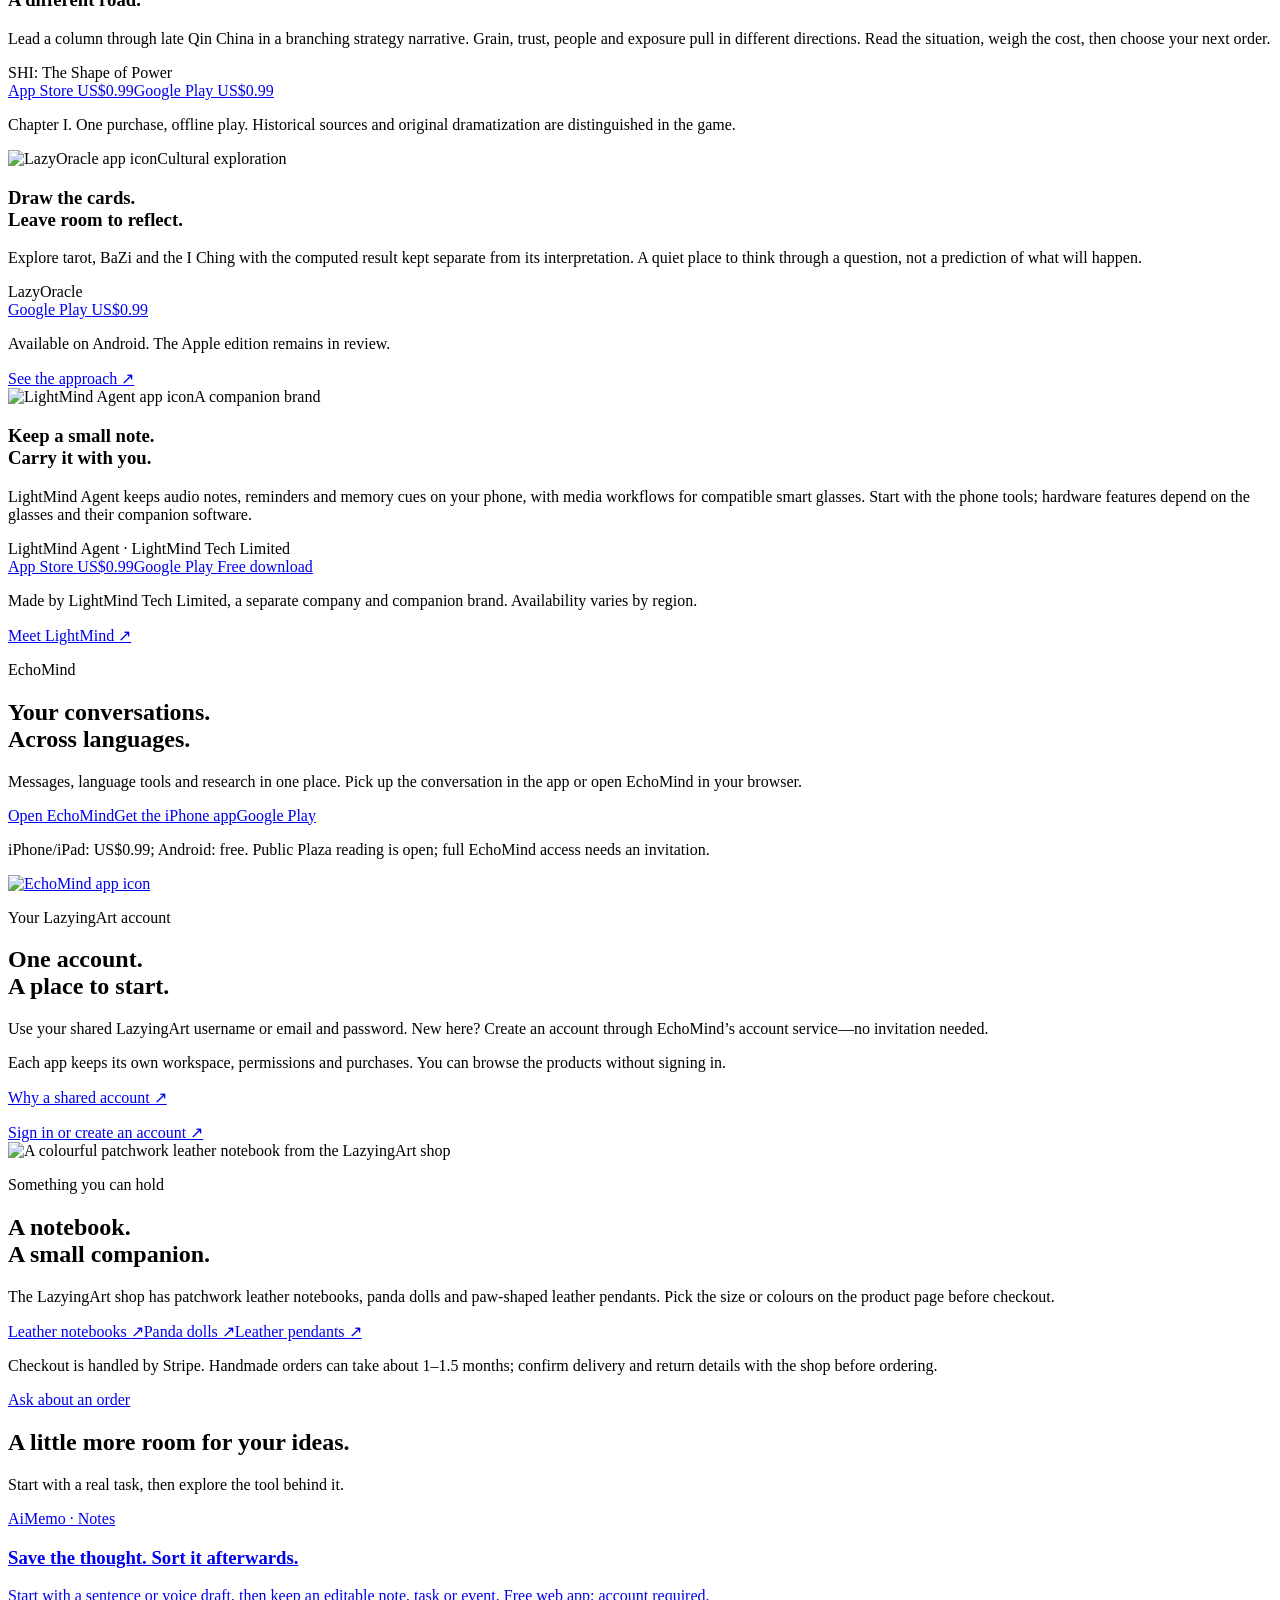
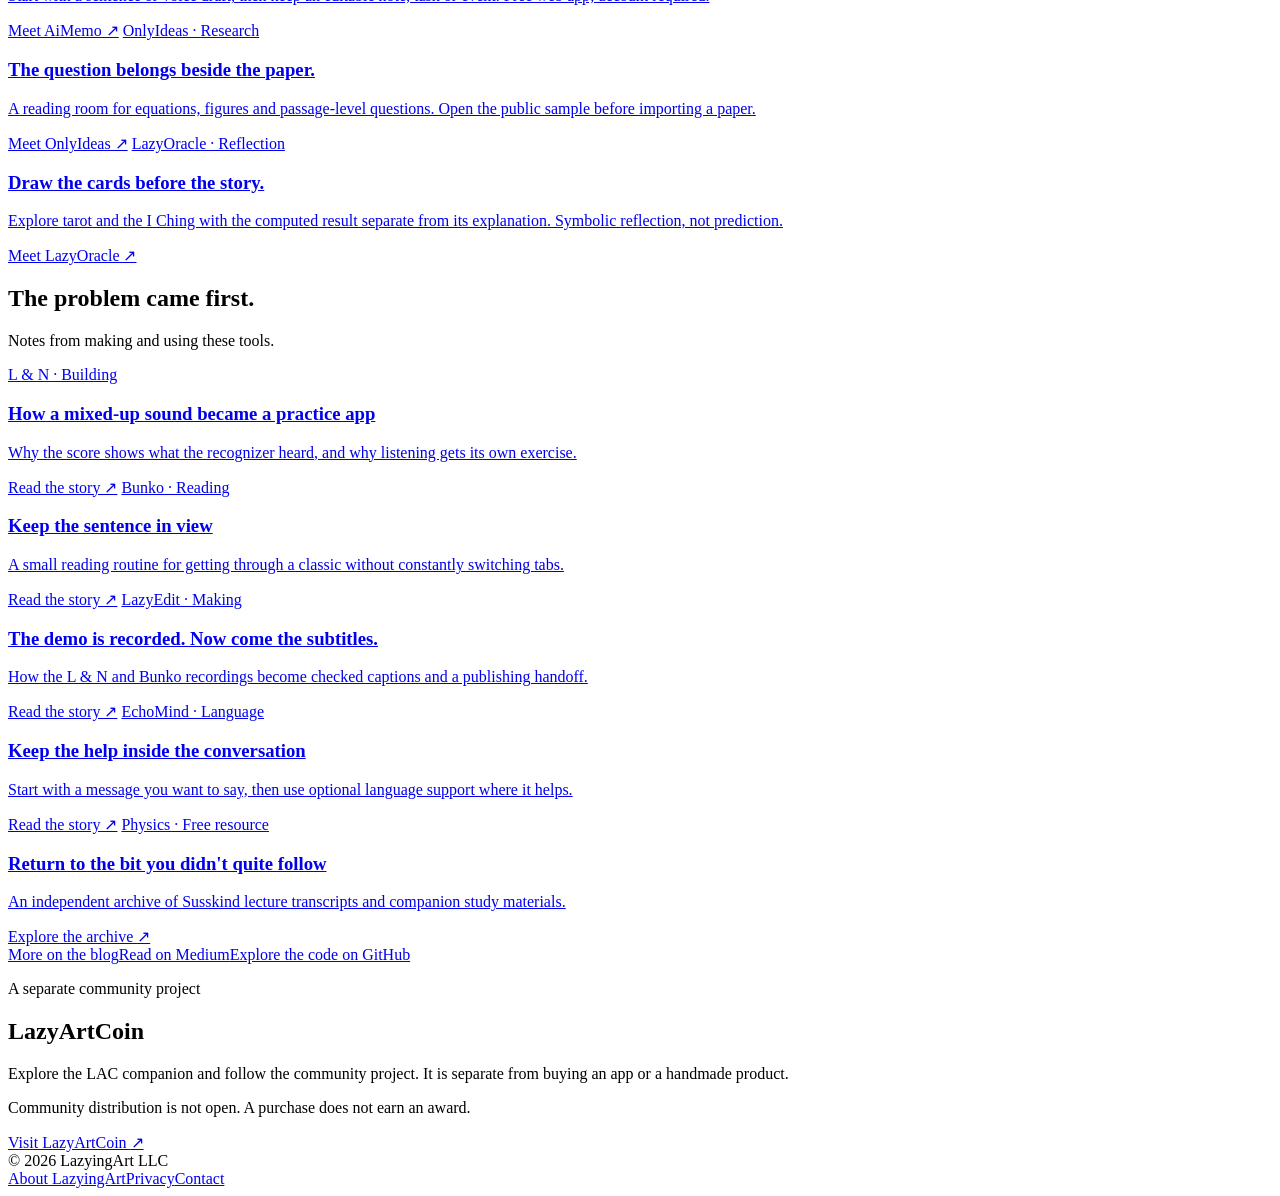
==== commit f485bc7e: "Show newly released apps and current store artwork" ====
--- a/public/index.html
+++ b/public/index.html
@@ -4,10 +4,10 @@
   <meta charset="utf-8">
   <meta name="viewport" content="width=device-width, initial-scale=1">
   <title>LazyingArt — tools for learning, reading and making</title>
-  <meta name="description" content="Practise with L & N, read classics with Bunko, explore research with OnlyIdeas for Mac, and connect through EchoMind. Find LazyingArt's official apps and handmade goods.">
+  <meta name="description" content="Read with Bunko and OnlyIdeas, practise with L & N, save a thought in AiMemo, or play SHI. Find LazyingArt apps, official store links and handmade goods.">
   <meta name="theme-color" content="#f5f5f7">
   <meta property="og:title" content="LazyingArt — tools for learning, reading and making">
-  <meta property="og:description" content="Pronunciation, classics, research and conversation. Explore L & N, Bunko, OnlyIdeas and EchoMind, with official store links.">
+  <meta property="og:description" content="Reading, pronunciation, notes and play. Explore Bunko, L & N, OnlyIdeas, AiMemo, SHI and EchoMind, with official store links.">
   <meta property="og:type" content="website">
   <meta property="og:url" content="https://platform.lazying.art/">
   <meta name="twitter:card" content="summary">
@@ -29,11 +29,14 @@
     <section class="intro wrap" aria-labelledby="intro-title">
       <p class="eyebrow">Learn. Read. Connect.</p>
       <h1 id="intro-title">A sound. A story.<br><span>A conversation.</span></h1>
-      <p class="lede">Practise with L &amp; N. Read with Bunko and OnlyIdeas. Connect through EchoMind.<br class="desktop-break"> Useful little tools, from LazyingArt.</p>
+      <p class="lede">Read with Bunko and OnlyIdeas. Practise with L &amp; N. Save a thought in AiMemo, or follow a different path in SHI.<br class="desktop-break"> Useful little tools, from LazyingArt.</p>
       <div class="actions hero-actions"><a class="button" href="#apps">Explore the apps</a><a class="button outline" href="https://chat.lazying.art/">Open EchoMind</a></div>
       <div class="app-shelf" aria-label="Explore LazyingArt apps">
-        <a href="#apps"><img src="/assets/landn.png" width="96" height="96" alt=""><span>L &amp; N</span></a>
-        <a href="#apps"><img src="/assets/bunko.png" width="96" height="96" alt=""><span>Bunko</span></a>
+        <a href="#landn"><img src="/assets/landn.png" width="96" height="96" alt=""><span>L &amp; N</span></a>
+        <a href="#bunko"><img src="/assets/bunko.png" width="96" height="96" alt=""><span>Bunko</span></a>
+        <a href="#onlyideas"><img src="/assets/onlyideas.png" width="96" height="96" alt=""><span>OnlyIdeas</span></a>
+        <a href="#aimemo"><img src="/assets/aimemo.jpg" width="96" height="96" alt=""><span>AiMemo</span></a>
+        <a href="#shi"><img src="/assets/shi.jpg" width="96" height="96" alt=""><span>SHI</span></a>
         <a href="#chat"><img src="/assets/echomind.png" width="96" height="96" alt=""><span>EchoMind</span></a>
       </div>
     </section>
@@ -41,32 +44,68 @@
     <section class="wrap section" id="apps" aria-labelledby="apps-title">
       <div class="section-heading"><h2 id="apps-title">Little things.<br>Worth getting into.</h2><p>One word. One page.<br>Start wherever curiosity takes you.</p></div>
       <div class="app-grid">
-        <article class="app-card speech">
+        <article class="app-card speech" id="landn">
           <div class="app-top"><img src="/assets/landn.png" width="72" height="72" alt="L & N app icon"><span class="tag">Pronunciation &amp; listening</span></div>
           <h3>Light. Night.<br>Hear the difference.</h3>
           <p>Hear a pair like <em>light / night</em>, record a word, and inspect the feedback. Replay the model beside your saved take, or try a short listening round. English, Mandarin and Cantonese, one pair at a time.</p>
           <div class="product-name">L &amp; N: Speech Practice</div>
-          <div class="actions"><a class="button" href="https://apps.apple.com/us/app/l-n-speech-practice/id6808872450">App Store <span>US$0.99</span></a><a class="button outline" href="https://play.google.com/store/apps/details?id=art.lazying.landn">Google Play</a></div>
-          <p class="small">Android: free download with in-app purchases. Local store prices may vary.</p>
+          <div class="actions"><a class="button" href="https://apps.apple.com/us/app/l-n-speech-practice/id6808872450">App Store <span>US$0.99</span></a><a class="button outline" href="https://play.google.com/store/apps/details?id=art.lazying.landn">Google Play <span>Free download</span></a><a class="button outline" href="https://play.google.com/store/apps/details?id=art.lazying.landn.pro">Android Pro <span>US$0.99</span></a></div>
+          <p class="small">Android Pro is a separate paid edition with all word pairs included. Local store prices may vary.</p>
           <p>Not sure you hear the difference yet? <a href="https://l-and-n.lazying.art/lessons/light-vs-night/">Try the free light / night audio lesson</a> before choosing the app.</p>
           <a class="text-link" href="https://www.youtube.com/shorts/Nlsx_5U6g6U">Watch the short demo <span aria-hidden="true">↗</span></a>
         </article>
-        <article class="app-card reader">
+        <article class="app-card reader" id="bunko">
           <div class="app-top"><img src="/assets/bunko.png" width="72" height="72" alt="Bunko app icon"><span class="tag">Reading &amp; languages</span></div>
           <h3>Read the original.<br>Keep a little help beside it.</h3>
-          <p>Bunko keeps pinyin, furigana and parallel study text beside the original. Read on iPhone, iPad or Mac, save a book offline, or send a short passage from iPhone to Apple Watch.</p>
+          <p>Bunko keeps pinyin, furigana and parallel study text beside the original. Read on iPhone, iPad, Android or Mac, save a book offline, or send a short passage from iPhone to Apple Watch.</p>
           <div class="product-name">Bunko: Classics with Ruby</div>
-          <div class="actions"><a class="button" href="https://apps.apple.com/us/app/bunko-classics-with-ruby/id6815137919">App Store <span>US$0.99</span></a><a class="button outline" href="https://apps.apple.com/us/app/bunko-classics-with-ruby/id6815137919?platform=mac">Mac App Store</a></div>
+          <div class="actions"><a class="button" href="https://apps.apple.com/us/app/bunko-classics-with-ruby/id6815137919">App Store <span>US$0.99</span></a><a class="button outline" href="https://play.google.com/store/apps/details?id=art.lazying.bunko">Google Play <span>US$0.99</span></a><a class="button outline" href="https://apps.apple.com/us/app/bunko-classics-with-ruby/id6815137919?platform=mac">Mac App Store</a></div>
           <p class="small">One-time purchase, no subscription. AI study translations can make mistakes.</p>
           <a class="text-link" href="https://www.youtube.com/shorts/CcziX7FoW2M">See a page in the reader <span aria-hidden="true">↗</span></a>
         </article>
         <article class="app-card research" id="onlyideas">
-          <p class="eyebrow">OnlyIdeas · Now on Mac</p>
+          <div class="app-top"><img src="/assets/onlyideas.png" width="72" height="72" alt="OnlyIdeas app icon" loading="lazy"><span class="tag">Research &amp; reading</span></div>
           <h3>Stay with the paper.<br>Keep the question nearby.</h3>
           <p>Read research with equations and figures intact. Compare original and translated passages in the same reader, save papers for offline reading, and keep your notes close to the source.</p>
           <div class="product-name">OnlyIdeas</div>
-          <div class="actions"><a class="button" href="https://apps.apple.com/us/app/onlyideas/id6816392935?platform=mac">Mac App Store <span>US$0.99</span></a><a class="button outline" href="https://blog.lazying.art/html/computer_internet/3864/onlyideas-read-papers-equations-questions.html">See the reading workflow</a></div>
-          <p class="small">For Apple silicon and Intel Macs. iPhone and Android editions are still in review; paid plans are not open.</p>
+          <div class="actions"><a class="button" href="https://apps.apple.com/us/app/onlyideas/id6816392935?platform=mac">Mac App Store <span>US$0.99</span></a><a class="button outline" href="https://play.google.com/store/apps/details?id=art.onlyideas.app">Google Play <span>Free download</span></a></div>
+          <p class="small">For Mac and Android. The iPhone edition remains in review; paid plans are not open.</p>
+          <a class="text-link" href="https://blog.lazying.art/html/computer_internet/3864/onlyideas-read-papers-equations-questions.html">See the reading workflow <span aria-hidden="true">↗</span></a>
+        </article>
+        <article class="app-card notes" id="aimemo">
+          <div class="app-top"><img src="/assets/aimemo.jpg" width="72" height="72" alt="AiMemo app icon" loading="lazy"><span class="tag">Notes &amp; voice</span></div>
+          <h3>Save the thought.<br>Find it later.</h3>
+          <p>Type a note, dictate a draft, or ask the assistant to organize it. Find and edit your saved memos, tasks and dated entries. Manual notes work without enabling AI processing.</p>
+          <div class="product-name">AiMemo: AI Notes &amp; Voice</div>
+          <div class="actions"><a class="button" href="https://apps.apple.com/us/app/aimemo-ai-notes-voice/id6757573920">App Store <span>US$0.99</span></a><a class="button outline" href="https://play.google.com/store/apps/details?id=art.lazying.aimemo">Google Play <span>Free download</span></a></div>
+          <p class="small">Account required. The Watch companion uses a paired, signed-in iPhone. Mac remains in review.</p>
+          <a class="text-link" href="https://blog.lazying.art/html/computer_internet/3862/aimemo-turn-a-thought-into-a-note.html">See how a thought becomes a note <span aria-hidden="true">↗</span></a>
+        </article>
+        <article class="app-card strategy" id="shi">
+          <div class="app-top"><img src="/assets/shi.jpg" width="72" height="72" alt="SHI app icon" loading="lazy"><span class="tag">History &amp; strategy</span></div>
+          <h3>One order.<br>A different road.</h3>
+          <p>Lead a column through late Qin China in a branching strategy narrative. Grain, trust, people and exposure pull in different directions. Read the situation, weigh the cost, then choose your next order.</p>
+          <div class="product-name">SHI: The Shape of Power</div>
+          <div class="actions"><a class="button" href="https://apps.apple.com/us/app/shi-the-shape-of-power/id6816377548">App Store <span>US$0.99</span></a><a class="button outline" href="https://play.google.com/store/apps/details?id=art.lazying.shi">Google Play <span>US$0.99</span></a></div>
+          <p class="small">Chapter I. One purchase, offline play. Historical sources and original dramatization are distinguished in the game.</p>
+        </article>
+        <article class="app-card reflection" id="lazyoracle">
+          <div class="app-top"><img src="/assets/lazyoracle.png" width="72" height="72" alt="LazyOracle app icon" loading="lazy"><span class="tag">Cultural exploration</span></div>
+          <h3>Draw the cards.<br>Leave room to reflect.</h3>
+          <p>Explore tarot, BaZi and the I Ching with the computed result kept separate from its interpretation. A quiet place to think through a question, not a prediction of what will happen.</p>
+          <div class="product-name">LazyOracle</div>
+          <div class="actions"><a class="button" href="https://play.google.com/store/apps/details?id=art.lazying.lazyoracle">Google Play <span>US$0.99</span></a></div>
+          <p class="small">Available on Android. The Apple edition remains in review.</p>
+          <a class="text-link" href="https://blog.lazying.art/html/computer_internet/3866/lazyoracle-cards-rules-before-ai-story.html">See the approach <span aria-hidden="true">↗</span></a>
+        </article>
+        <article class="app-card companion" id="lightmind">
+          <div class="app-top"><img src="/assets/lightmind.jpg" width="72" height="72" alt="LightMind Agent app icon" loading="lazy"><span class="tag">A companion brand</span></div>
+          <h3>Keep a small note.<br>Carry it with you.</h3>
+          <p>LightMind Agent keeps audio notes, reminders and memory cues on your phone, with media workflows for compatible smart glasses. Start with the phone tools; hardware features depend on the glasses and their companion software.</p>
+          <div class="product-name">LightMind Agent · LightMind Tech Limited</div>
+          <div class="actions"><a class="button" href="https://apps.apple.com/us/app/lightmind-agent/id6794785684">App Store <span>US$0.99</span></a><a class="button outline" href="https://play.google.com/store/apps/details?id=art.lightmind.mobile">Google Play <span>Free download</span></a></div>
+          <p class="small">Made by LightMind Tech Limited, a separate company and companion brand. Availability varies by region.</p>
+          <a class="text-link" href="https://lightmind.art/">Meet LightMind <span aria-hidden="true">↗</span></a>
         </article>
       </div>
     </section>
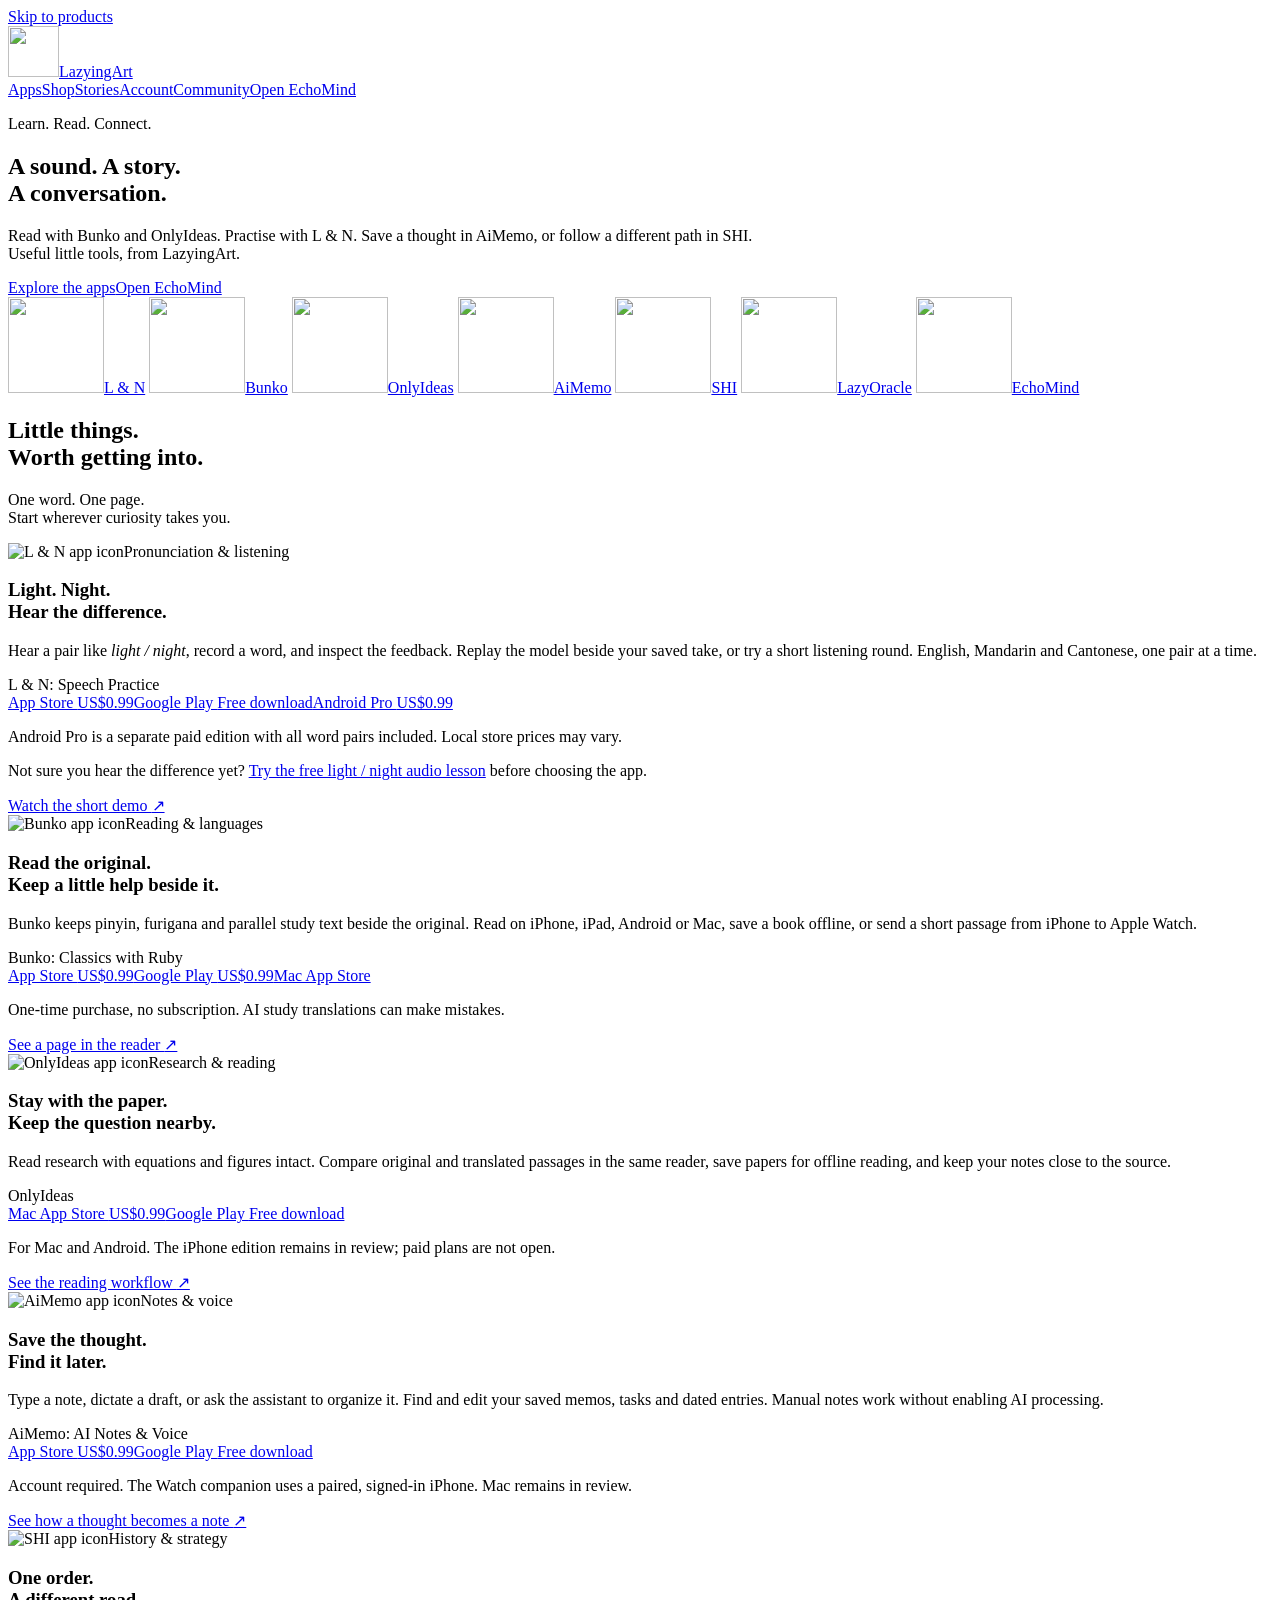
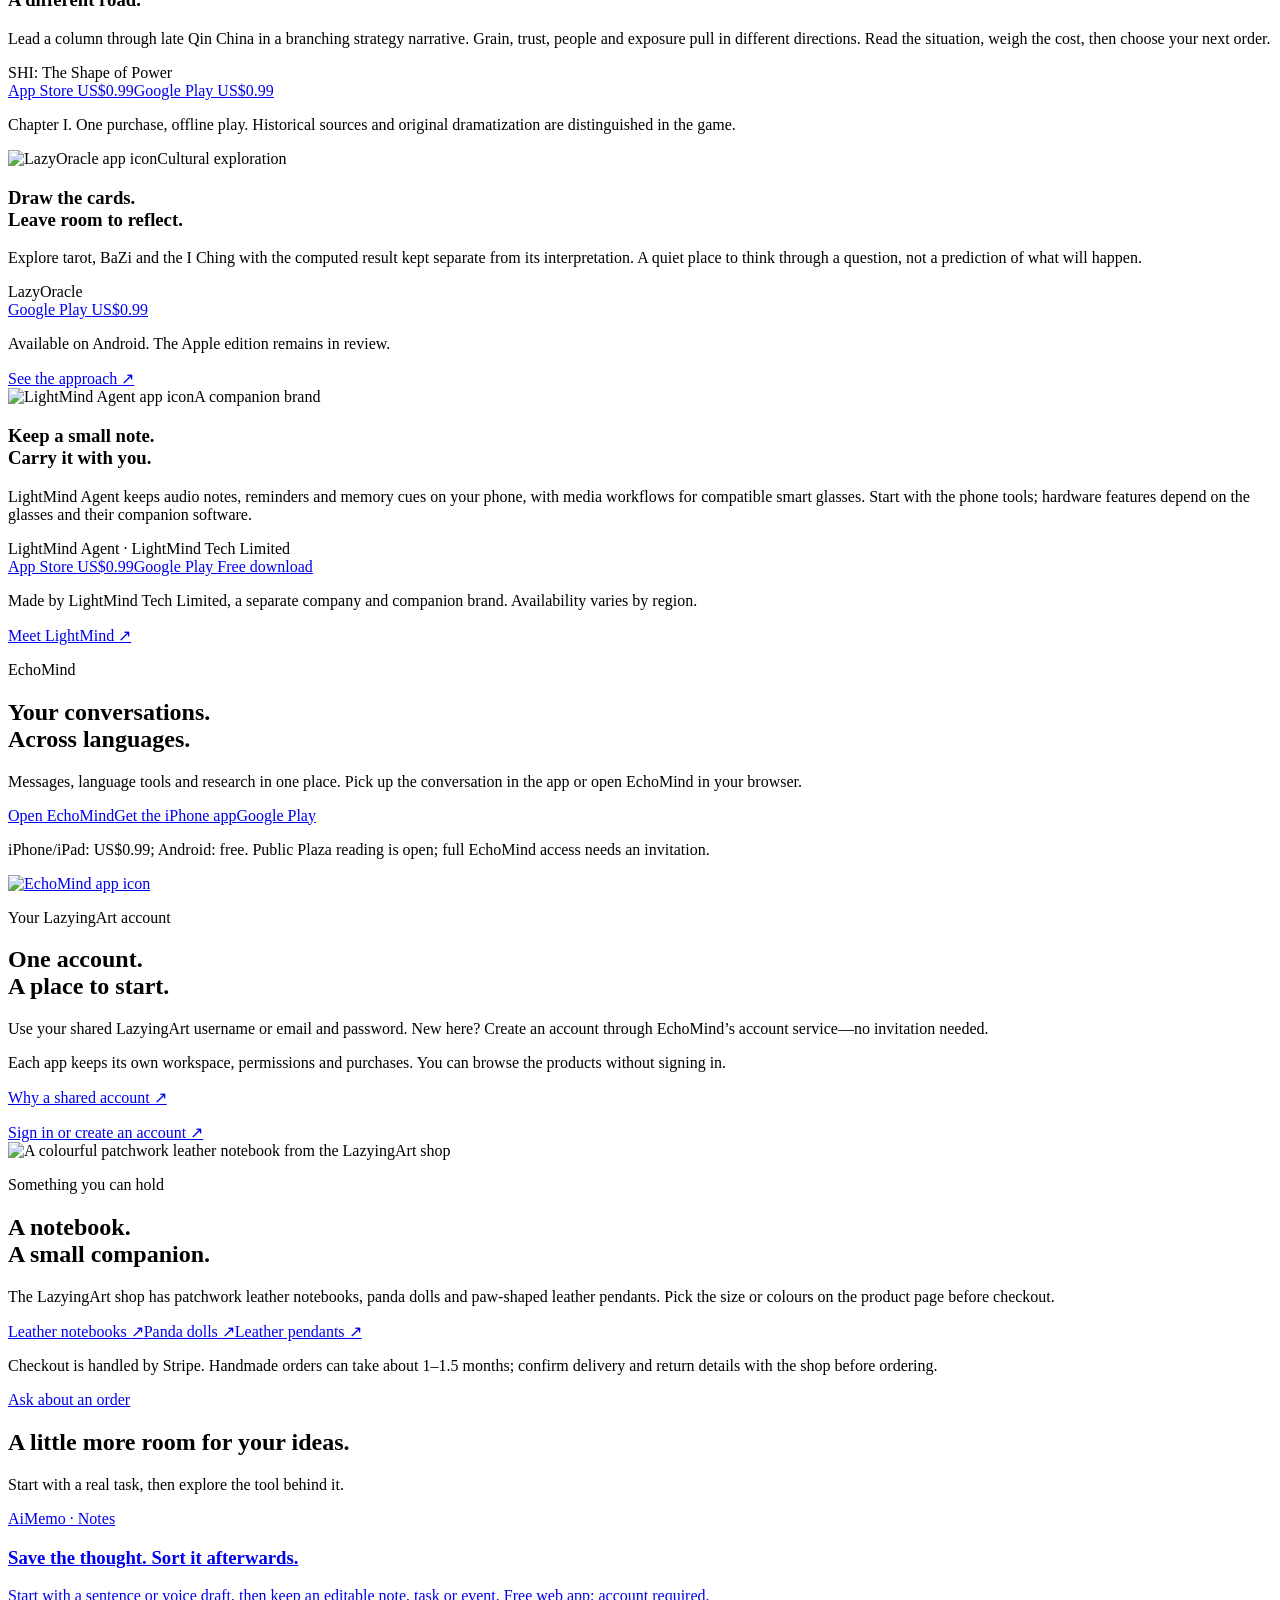
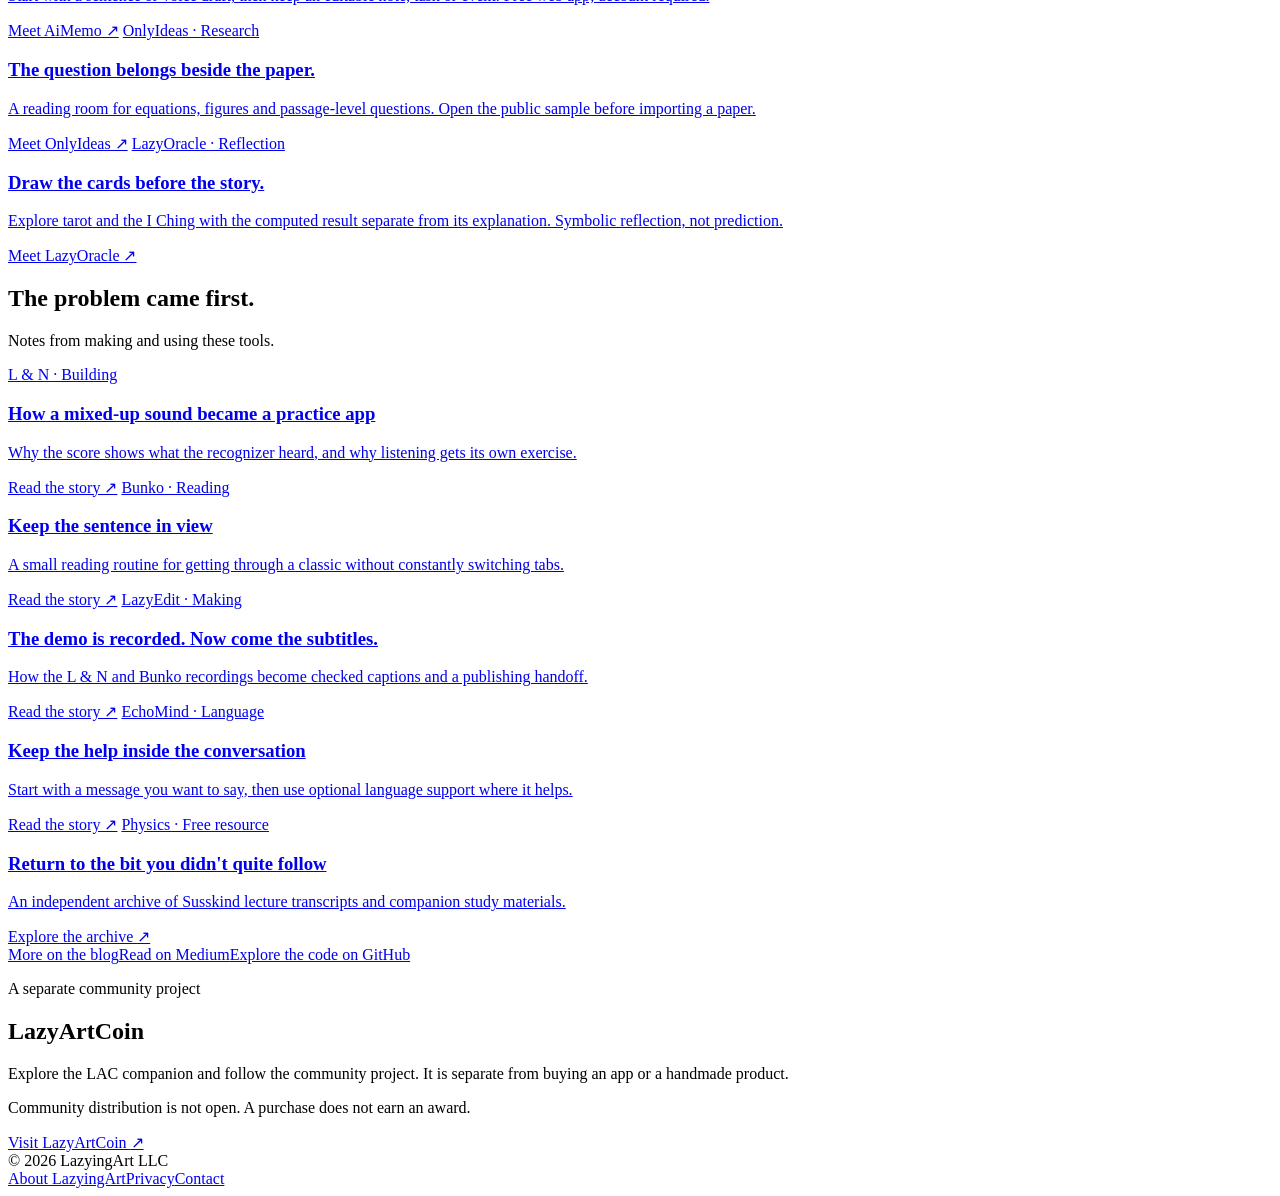
==== commit a8b4b4d3: "Add LazyOracle to the top app shelf" ====
--- a/public/index.html
+++ b/public/index.html
@@ -37,6 +37,7 @@
         <a href="#onlyideas"><img src="/assets/onlyideas.png" width="96" height="96" alt=""><span>OnlyIdeas</span></a>
         <a href="#aimemo"><img src="/assets/aimemo.jpg" width="96" height="96" alt=""><span>AiMemo</span></a>
         <a href="#shi"><img src="/assets/shi.jpg" width="96" height="96" alt=""><span>SHI</span></a>
+        <a href="#lazyoracle"><img src="/assets/lazyoracle.png" width="96" height="96" alt=""><span>LazyOracle</span></a>
         <a href="#chat"><img src="/assets/echomind.png" width="96" height="96" alt=""><span>EchoMind</span></a>
       </div>
     </section>
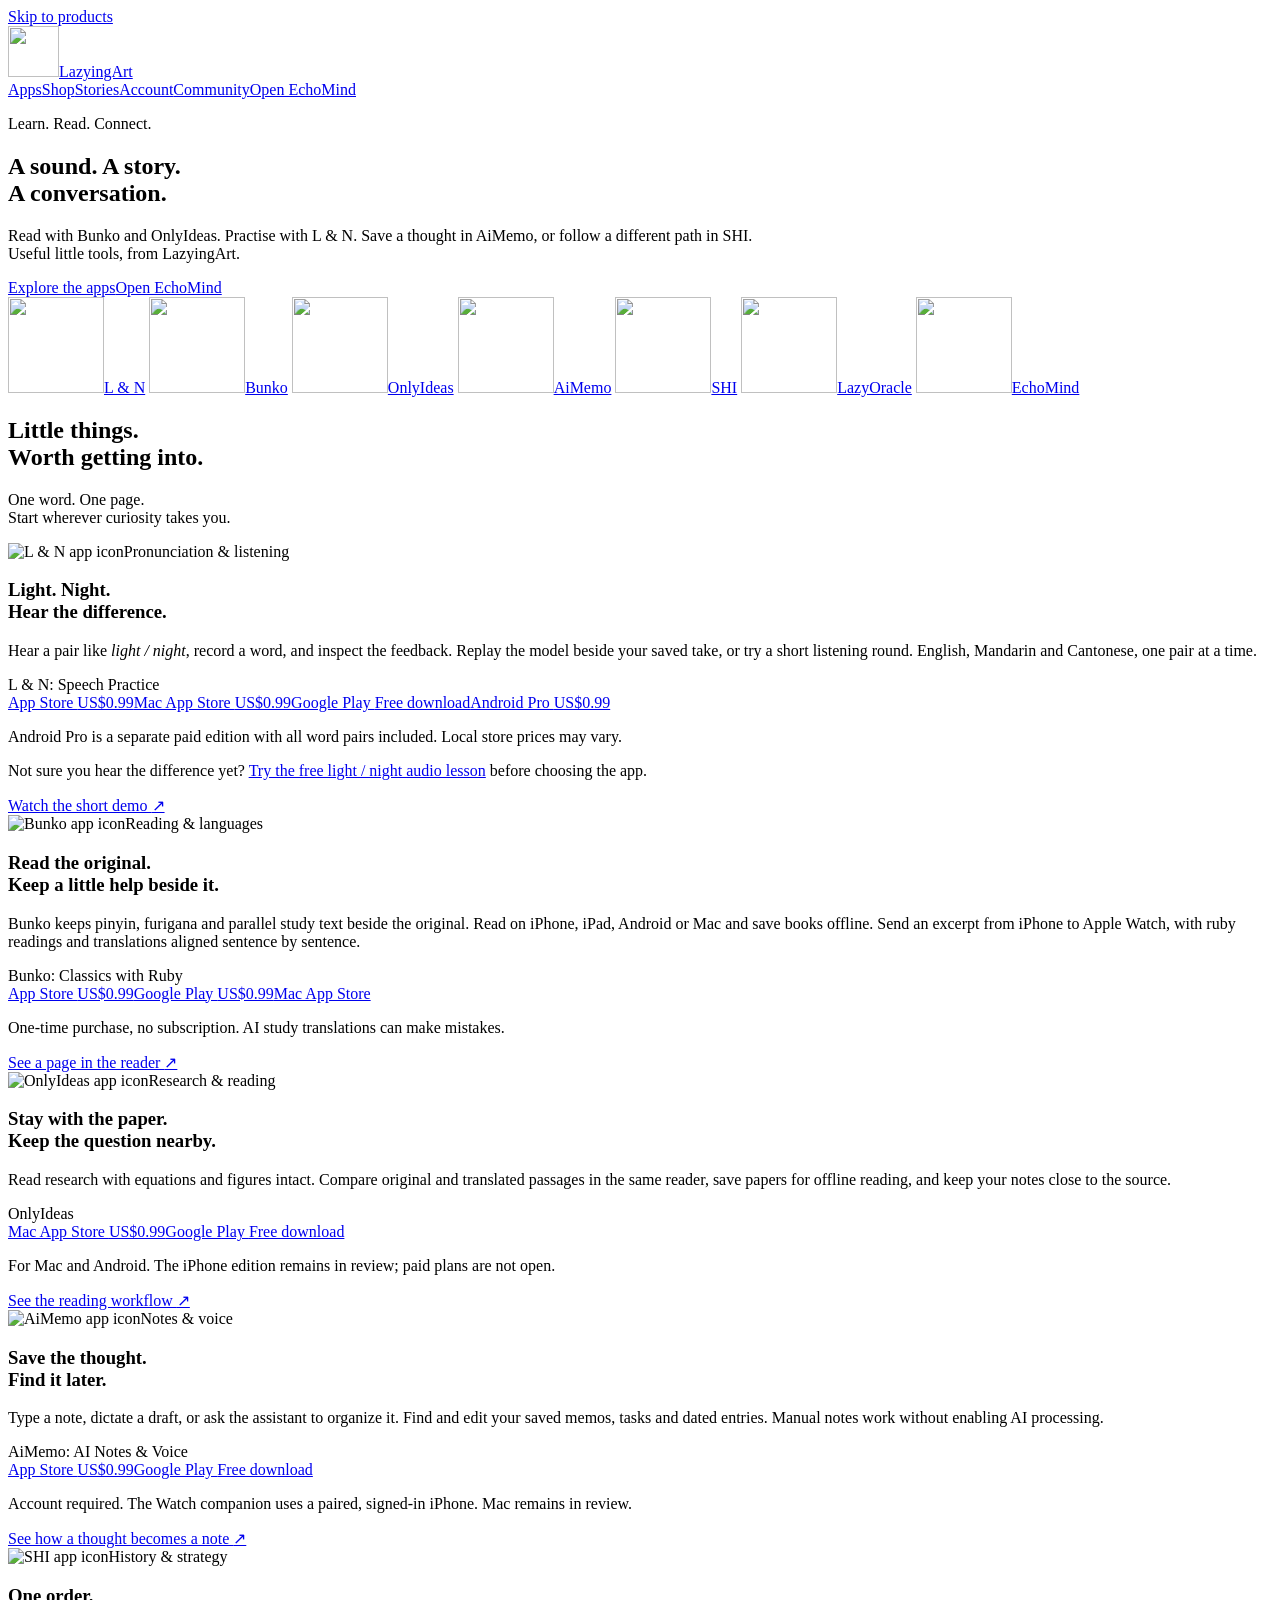
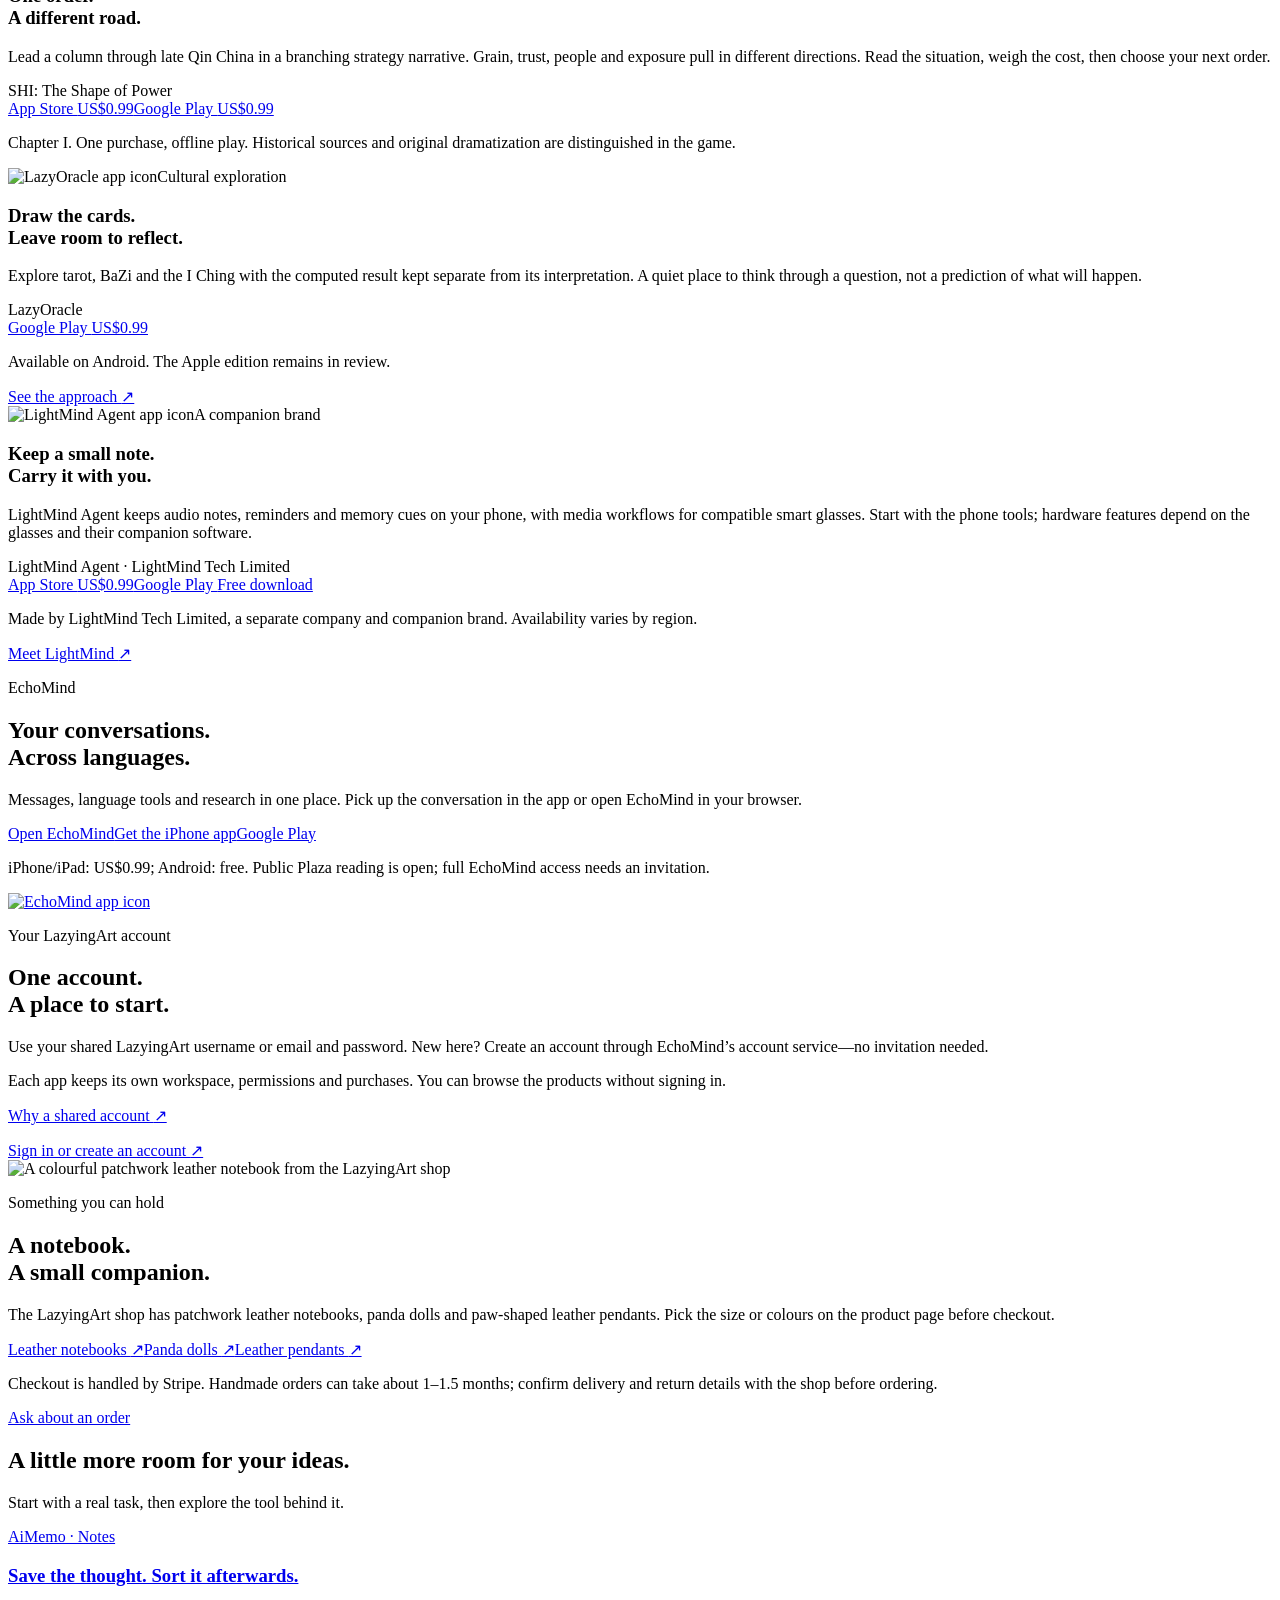
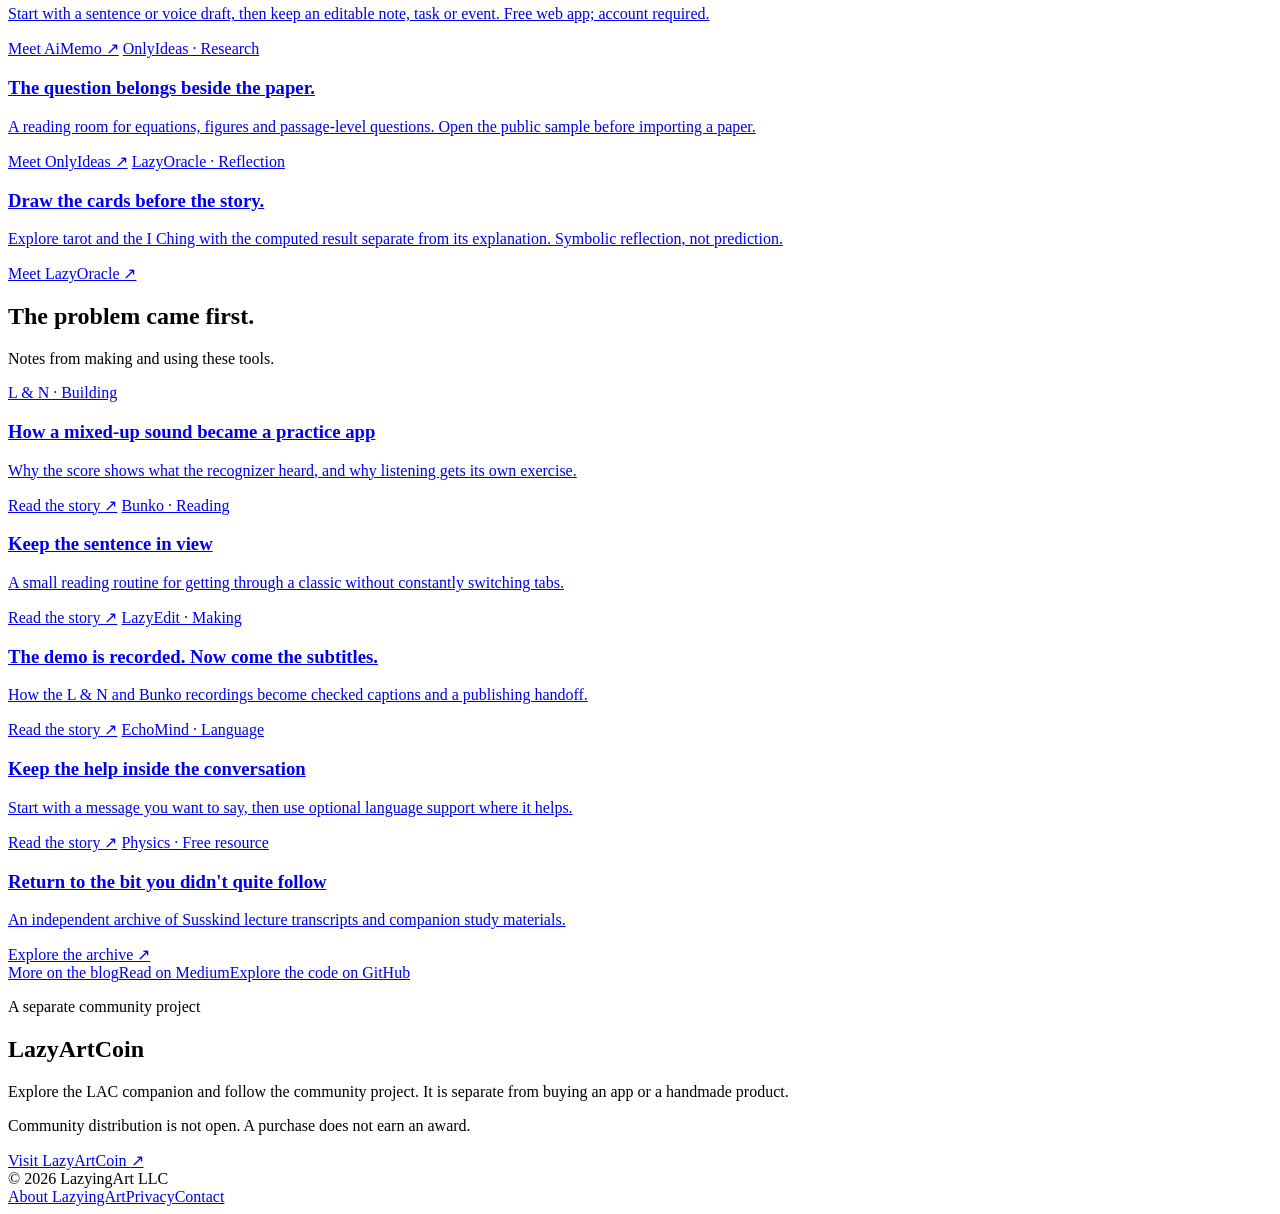
==== commit 86132c88: "Add verified L & N Mac store route and Watch reading update" ====
--- a/public/index.html
+++ b/public/index.html
@@ -50,7 +50,7 @@
           <h3>Light. Night.<br>Hear the difference.</h3>
           <p>Hear a pair like <em>light / night</em>, record a word, and inspect the feedback. Replay the model beside your saved take, or try a short listening round. English, Mandarin and Cantonese, one pair at a time.</p>
           <div class="product-name">L &amp; N: Speech Practice</div>
-          <div class="actions"><a class="button" href="https://apps.apple.com/us/app/l-n-speech-practice/id6808872450">App Store <span>US$0.99</span></a><a class="button outline" href="https://play.google.com/store/apps/details?id=art.lazying.landn">Google Play <span>Free download</span></a><a class="button outline" href="https://play.google.com/store/apps/details?id=art.lazying.landn.pro">Android Pro <span>US$0.99</span></a></div>
+          <div class="actions"><a class="button" href="https://apps.apple.com/us/app/l-n-speech-practice/id6808872450">App Store <span>US$0.99</span></a><a class="button outline" href="https://apps.apple.com/us/app/l-n-speech-practice/id6808872450?platform=mac">Mac App Store <span>US$0.99</span></a><a class="button outline" href="https://play.google.com/store/apps/details?id=art.lazying.landn">Google Play <span>Free download</span></a><a class="button outline" href="https://play.google.com/store/apps/details?id=art.lazying.landn.pro">Android Pro <span>US$0.99</span></a></div>
           <p class="small">Android Pro is a separate paid edition with all word pairs included. Local store prices may vary.</p>
           <p>Not sure you hear the difference yet? <a href="https://l-and-n.lazying.art/lessons/light-vs-night/">Try the free light / night audio lesson</a> before choosing the app.</p>
           <a class="text-link" href="https://www.youtube.com/shorts/Nlsx_5U6g6U">Watch the short demo <span aria-hidden="true">↗</span></a>
@@ -58,7 +58,7 @@
         <article class="app-card reader" id="bunko">
           <div class="app-top"><img src="/assets/bunko.png" width="72" height="72" alt="Bunko app icon"><span class="tag">Reading &amp; languages</span></div>
           <h3>Read the original.<br>Keep a little help beside it.</h3>
-          <p>Bunko keeps pinyin, furigana and parallel study text beside the original. Read on iPhone, iPad, Android or Mac, save a book offline, or send a short passage from iPhone to Apple Watch.</p>
+          <p>Bunko keeps pinyin, furigana and parallel study text beside the original. Read on iPhone, iPad, Android or Mac and save books offline. Send an excerpt from iPhone to Apple Watch, with ruby readings and translations aligned sentence by sentence.</p>
           <div class="product-name">Bunko: Classics with Ruby</div>
           <div class="actions"><a class="button" href="https://apps.apple.com/us/app/bunko-classics-with-ruby/id6815137919">App Store <span>US$0.99</span></a><a class="button outline" href="https://play.google.com/store/apps/details?id=art.lazying.bunko">Google Play <span>US$0.99</span></a><a class="button outline" href="https://apps.apple.com/us/app/bunko-classics-with-ruby/id6815137919?platform=mac">Mac App Store</a></div>
           <p class="small">One-time purchase, no subscription. AI study translations can make mistakes.</p>
